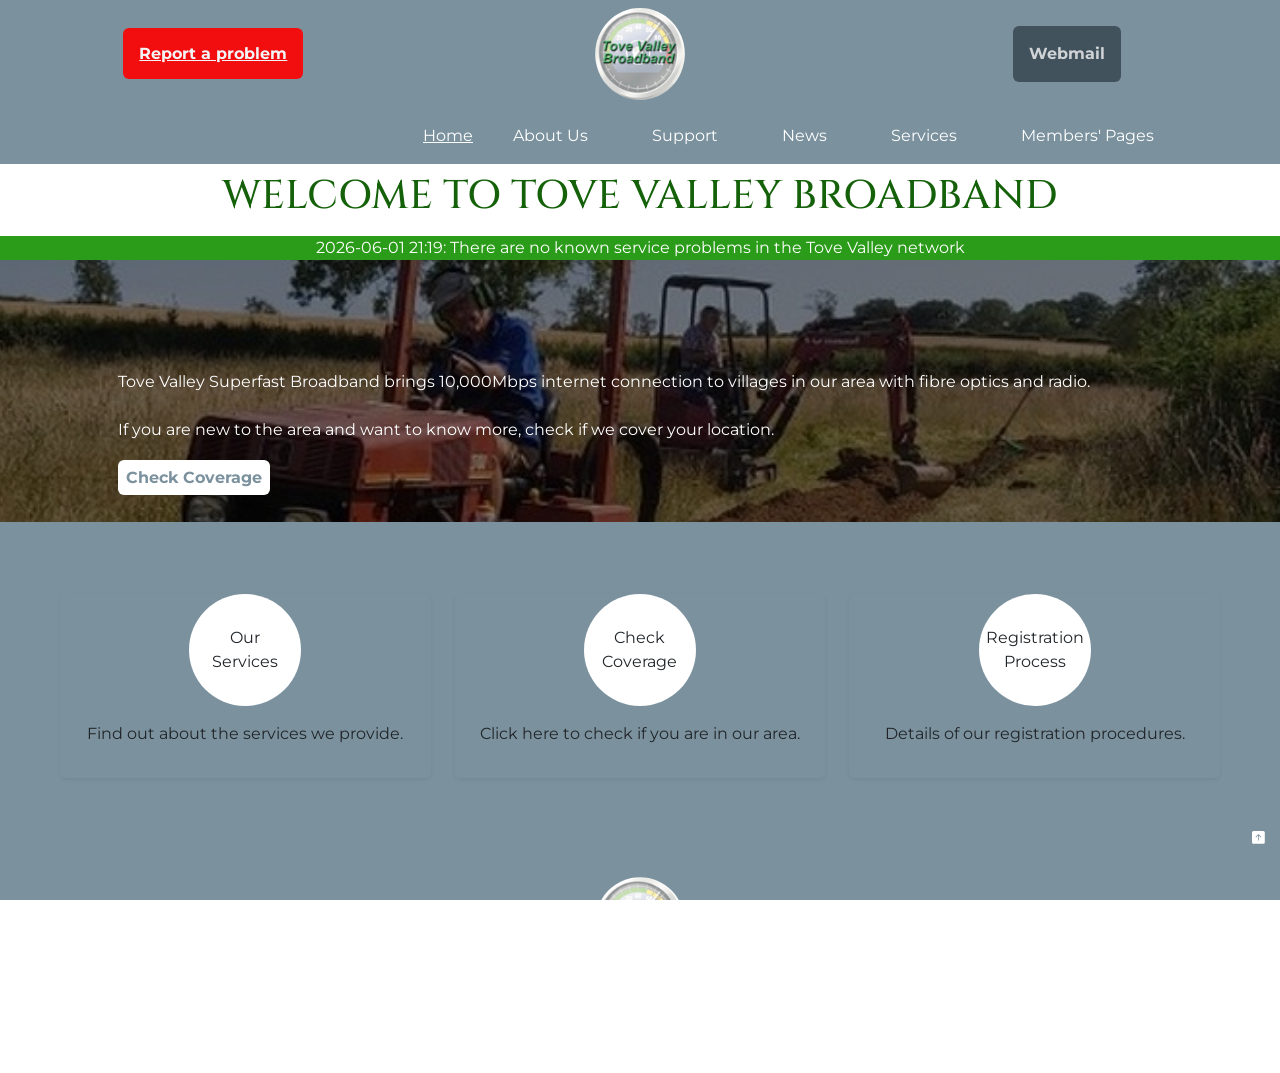
==== index.html @ d672ddf1 "Add files via upload" ====
<!doctype html>
<!-- TOVE VALLEY WEBSITE - index.html -->

<html lang="en">
	<head>
		<meta charset="utf-8" />
		<meta
			name="viewport"
			content="width=device-width, initial-scale=1.0, shrink-to-fit=no"
		/>
		<title>Tove Valley prototype</title>
		<meta name="description" content="" />
		<meta name="keywords" content="" />
		<meta name="author" content="" />
		<!-- SYTLE SHEETS -->
		<!-- Bootstrap 5.3.8 CSS -->
		<link
			href="https://cdn.jsdelivr.net/npm/bootstrap@5.3.8/dist/css/bootstrap.min.css"
			rel="stylesheet"
			integrity="sha384-sRIl4kxILFvY47J16cr9ZwB07vP4J8+LH7qKQnuqkuIAvNWLzeN8tE5YBujZqJLB"
			crossorigin="anonymous"
		/>
		<!-- Tetbury Wines stylesheet link -->
		<link rel="preload" href="style.css" as="style" />
		<link rel="stylesheet" href="style.css" type="text/css" />
		<!-- FONTS - Downloaded Google Fonts -->
		<!-- CINZEL and MONTSERRAT -->
		<link rel="preconnect" href="https://fonts.googleapis.com" />
		<link rel="preconnect" href="https://fonts.gstatic.com" crossorigin />
		<link
			href="https://fonts.googleapis.com/css2?family=Cinzel:wght@500&family=Montserrat:ital,wght@0,400;0,600;1,600&display=swap"
			rel="stylesheet"
		/>
		<!-- FAVICONS -->
		<!-- Favicon for Google Search -->
		<link rel="shortcut icon" href="logo-tove-valley.ico" />
		<!-- ATHENA INFORMATION-->
	</head>
	<body>
		<!-- Start of the page's main content (line below ensures that the footer behaves correctly)-->
		<div class="contents">
			<div id="top">
				<header class="sticky-top">
					<section class="container-fluid text-center bg-tw-logo-green">
						<div class="row text-center align-items-center bg-tw-logo-green">
							<div
								class="d-flex justify-content-center align-items-center col-4 text-center py-2"
							>
								<div class="">
									<a
										class="bg-tw-red text-white p-3 rounded fw-bold text-center"
										href="#"
									>
										Report a problem
									</a>
								</div>
							</div>
							<div class="col-4">
								<img
									class="d-inline-block align-top smalllogo rounded-circle py-2"
									src="logo-tove-valley.jpg"
									alt="Logo"
								/>
							</div>
							<div
								class="d-flex justify-content-center align-items-center col-4 text-center py-2"
							>
								<a class="btn-white p-3 rounded fw-bold text-center" href="#">
									Webmail
								</a>
							</div>
						</div>
					</section>
					<!-- Navigation Bar -->
					<nav
						class="navbar navbar-expand-md bg-tw-logo-green text-white text-center pe-4 justify-content-center"
					>
						<div class="container-lg justify-content-end">
							<button
								class="navbar-toggler navbar-dark"
								type="button"
								data-bs-toggle="collapse"
								data-bs-target="#navbarSupportedContent"
								aria-controls="navbarSupportedContent"
								aria-expanded="false"
								aria-label="Toggle navigation"
							>
								<span class="navbar-toggler-icon"></span>
							</button>
							<div
								class="collapse navbar-collapse flex-grow-0"
								id="navbarSupportedContent"
							>
								<ul class="navbar-nav me-auto mb-2 mb-lg-0 text-center">
									<li class="nav-item">
										<a
											class="nav-link active"
											aria-current="page"
											href="index.html"
											>Home</a
										>
									</li>
									<li class="nav-item px-4">
										<a class="nav-link" href="aboutus.html">About Us</a>
									</li>
									<li class="nav-item px-4">
										<a class="nav-link" href="#">Support</a>
									</li>
									<li class="nav-item px-4">
										<a class="nav-link" href="#">News</a>
									</li>
									<li class="nav-item px-4">
										<a class="nav-link" href="#">Services</a>
									</li>
									<li class="nav-item px-4">
										<a class="nav-link" href="#">Members' Pages</a>
									</li>
								</ul>
							</div>
						</div>
					</nav>
				</header>
				<!-- FRONT PAGE, MAIN CONTENT -->
				<main>
					<!-- PAGE TITLE -->
					<section>
						<h1 class="text-center p-2 text-green">
							WELCOME TO TOVE VALLEY BROADBAND
						</h1>
					</section>
					<!-- END PAGE TITLE -->
					<section class="bg-highlight-green text-center text-white">
						2026-06-01 21:19: There are no known service problems in the Tove
						Valley network
					</section>
					<!-- HERO SECTION -->
					<section>
						<div class="hero-index">
							<div
								class="mask hero-index-content center"
								style="background-color: rgba(0, 0, 0, 0.5)"
							>
								<p class="px-5 text-white container-sm">
									Tove Valley Superfast Broadband brings 10,000Mbps internet
									connection to villages in our area with fibre optics and
									radio.
									<br />
									<br />
									If you are new to the area and want to know more, check if we
									cover your location.
									<br />
									<br />
									<a
										class="tetbury-greentextonwhite p-2 rounded fw-bold text-center align-items-end"
										href="#"
									>
										Check Coverage
									</a>
									<br />
									<br />
								</p>
							</div>
						</div>
					</section>
					<!-- END OF HERO SECTION -->
					<!-- OPTIONS -->
					<section class="container-fluid py-3 bg-tw-logo-green">
						<div class="row row-cols-1 row-cols-md-3 g-4 p-5 bg-tw-logo-green">
							<div class="col">
								<div class="card h-100 bg-tw-logo-green border-0 shadow-sm">
									<a
										href="#"
										class="btn button-round bg-white rounded-circle d-flex align-items-center justify-content-center mx-auto"
									>
										Our Services
									</a>
									<div class="card-body">
										<p class="card-text text-justify text-center p-3">
											Find out about the services we provide.
										</p>
									</div>
									<div class="card-footer border-0 bg-tw-logo-green"></div>
								</div>
							</div>
							<div class="col">
								<div class="card h-100 bg-tw-logo-green border-0 shadow-sm">
									<a
										href="#"
										class="btn button-round bg-white rounded-circle d-flex align-items-center justify-content-center mx-auto"
									>
										Check Coverage
									</a>
									<div class="card-body">
										<p class="card-text text-justify text-center p-3">
											Click here to check if you are in our area.
										</p>
									</div>
									<div class="card-footer border-0 bg-tw-logo-green"></div>
								</div>
							</div>
							<div class="col">
								<div class="card h-100 bg-tw-logo-green border-0 shadow-sm">
									<a
										href="#"
										class="btn button-round bg-white rounded-circle d-flex align-items-center justify-content-center mx-auto"
									>
										Registration Process
									</a>
									<div class="card-body">
										<p class="card-text text-justify text-center p-3">
											Details of our registration procedures.
										</p>
									</div>
									<div class="card-footer border-0 bg-tw-logo-green"></div>
								</div>
							</div>
						</div>
						<!-- Top of page -->
						<section class="text-end text-white pb-1 sticky-bottom">
							<a href="#top" class="nav-link">
								<svg
									xmlns="http://www.w3.org/2000/svg "
									width="1.0em"
									height="1.0em"
									fill="currentColor"
									class="bi bi-arrow-up-square-fill tetbury-whitetextongreen"
									viewBox="0 0 20 20 "
								>
									<path
										d="M2 16a2 2 0 0 1-2-2V2a2 2 0 0 1 2-2h12a2 2 0 0 1 2 2v12a2 2 0 0 1-2 2zm6.5-4.5V5.707l2.146 2.147a.5.5 0 0 0 .708-.708l-3-3a.5.5 0 0 0-.708 0l-3 3a.5.5 0 1 0 .708.708L7.5 5.707V11.5a.5.5 0 0 0 1 0"
									/>
								</svg>
							</a>
						</section>
					</section>
					<!-- END OF OPTIONS -->
				</main>
				<!-- End of Main Content -->
			</div>
		</div>
		<footer id="sticky-footer" class="navbar-dark text-white pt-0 pb-0">
			<!-- Footer hours -->
			<section
				class="container-fluid py-1 text-center bg-tw-logo-green bg-social"
			>
				<div class="row text-center align-items-center">
					<a href="#">
						<img
							class="d-inline-block align-top smalllogo rounded-circle"
							src="logo-tove-valley.jpg"
							alt="Tetbury Wines Logo"
						/>
					</a>
				</div>
			</section>
			<hr class="d-none d-md-block" />
			<section
				class="container-fluid py-3 text-center bg-tw-logo-green bg-social"
			>
				<div class="row text-center">
					<div class="col-xs-12 col-sm-3">
						<p
							class="fw-bold row-footer-height d-flex justify-content-center align-items-center"
						>
							<a href="#" class="nav-link">Company Info</a>
						</p>
					</div>
					<div class="col-xs-12 col-sm-3">
						<p
							class="fw-bold row-footer-height d-flex justify-content-center align-items-center"
						>
							<a href="#" class="nav-link">Ombudsman</a>
						</p>
					</div>
					<div class="col-xs-12 col-sm-3">
						<p
							class="fw-bold row-footer-height d-flex justify-content-center align-items-center"
						>
							<a href="#" class="nav-link">Small Print</a>
						</p>
					</div>
					<div class="col-xs-12 col-sm-3">
						<p
							class="fw-bold row-footer-height d-flex justify-content-center align-items-center"
						>
							<a href="#" class="nav-link">Website Info</a>
						</p>
					</div>
				</div>
			</section>
		</footer>
		<!-- JAVASCRIPT ITEMS -->
		<!-- Bootstrap 5.3.8 Bundle of Popper and JS -->
		<script
			src="https://cdn.jsdelivr.net/npm/bootstrap@5.3.8/dist/js/bootstrap.bundle.min.js"
			integrity="sha384-FKyoEForCGlyvwx9Hj09JcYn3nv7wiPVlz7YYwJrWVcXK/BmnVDxM+D2scQbITxI"
			crossorigin="anonymous"
		></script>
	</body>
</html>
---- style.css ----
/* TOVE VALLEY WEBSITE  - style.css */

/*Basic page setup */
html,
body {
	height: 100%;
	width: 100%;
	overflow: auto;
	scroll-behavior: smooth;
}

body {
	min-height: 100%;
	display: grid;
	grid-template-rows: 1fr auto;
	font-family: Montserrat, Helvetica, sans-serif;
	overflow-x: hidden;
}

body > .contents:first-child {
	width: 100%;
	max-width: 100%;
}

#main {
	min-height: 100vh;
}

.footer {
	grid-row-start: 2;
	grid-row-end: 3;
}

#page-content {
	flex: 1 0 auto;
}

#sticky-footer {
	flex-shrink: none;
}

/* Colours */
.text-tw-logo-green {
	color: rgb(123, 146, 158);
}

.bg-tw-logo-green {
	background-color: rgb(123, 146, 158);
}

.bg-tw-logo-green-pale {
	background-color: rgba(123, 146, 158, 0.1);
	opacity: 0.33;
}

.text-tw-logo-red {
	color: rgb(116, 41, 39);
}

.tetbury-redtextonwhite {
	color: rgb(116, 41, 39);
	border-color: white;
	background-color: white;
	text-decoration: none;
}

.tetbury-redtextonwhite:hover {
	color: rgb(116, 41, 39);
	border-color: white;
	background-color: white;
	text-decoration: underline;
}

.text-tw-red {
	color: red;
}

.text-tw-light-green {
	color: rgb(61, 207, 145);
}

.bg-tw-red {
	background-color: red;
	opacity: 90%;
}

.tetbury-greentextonwhite {
	color: rgb(123, 146, 158);
	border-color: white;
	background-color: white;
	text-decoration: none;
}

.tetbury-greentextonwhite:hover {
	color: rgb(123, 146, 158);
	border-color: rgb(123, 146, 158);
	background-color: white;
	text-decoration: underline;
}

.tetbury-whitetextongreen {
	color: white;
	border-color: white;
	background-color: rgb(123, 146, 158);
	text-decoration: none;
}

.tetbury-whitetextongreen:hover {
	color: white;
	border-color: white;
	background-color: rgb(123, 146, 158);
	text-decoration: underline;
}

.tetbury-whitetextonred {
	color: white;
	border-color: rgb(116, 41, 39);
	background-color: rgb(116, 41, 39);
	text-decoration: none;
}

.tetbury-whitetextonred:hover {
	color: white;
	border-color: rgb(116, 41, 39);
	background-color: rgb(116, 41, 39);
	text-decoration: underline;
}

.tetbury-whitetextonscarlet {
	color: white;
	border-color: rgb(255, 9, 15);
	background-color: rgb(255, 9, 15);
	text-decoration: none;
}

.tetbury-whitetextonscarlet:hover {
	color: white;
	border-color: rgb(255, 9, 15);
	background-color: rgb(255, 9, 15);
	text-decoration: underline;
}

.text-scarlet {
	color: rgb(255, 9, 15);
}

.tetbury-scarlettextonwhite {
	color: rgb(255, 9, 15);
	border-color: white;
	background-color: white;
	text-decoration: none;
}

.tetbury-scarlettextonwhite:hover {
	color: rgb(255, 9, 15);
	border-color: white;
	background-color: white;
	text-decoration: underline;
}

.bg-highlight-yellow {
	background-color: yellow;
}
.bg-highlight-green {
	background-color: rgb(43, 156, 25);
}
.text-highlight-green {
	color: rgb(43, 156, 25);
}
.bg-green {
	background-color: rgb(20, 97, 9);
}
.text-green {
	color: rgb(20, 97, 9);
}
.image-medium {
	width: 200px;
	height: auto;
	border: 1px solid black;
	margin-bottom: 25px;
}
.image-medium img {
	width: 100%;
	height: 100%;
	object-fit: cover;
}
.news-image {
	height: 30px;
	width: auto;
	vertical-align: middle;
}

.carousel-control-prev-green {
	color: rgb(123, 146, 158);
}

/* Read More */
.modal-staff {
	width: 50vw;
}

*/

/* Navigation Bar styles*/
nav {
	padding: 0;
	display: inline-flex;
}

.navbar-dark {
	background-color: rgb(123, 146, 158);
	border-color: rgb(123, 146, 158);
	color: white;
}

.nav-link {
	color: white !important;
}

.nav-link:hover {
	color: white !important;
	text-decoration: underline;
}

.nav-item {
	color: white !important;
}

.nav-item:hover {
	color: white !important;
	text-decoration: underline;
}

a.active {
	text-decoration: underline;
}

/* Footer */
footer {
	right: 0;
	bottom: 0;
	left: 0;
	padding: 0.5rem;
	background-color: rgb(123, 146, 158);
	text-align: left;
	color: #fff;
}

.border-tw-logo-green {
	border-bottom: 2px solid rgb(123, 146, 158);
}
.border-grey {
	border: 10px rgb(46, 60, 71, 0.75);
	border-radius: 0;
}
.border-red {
	border: 10px ridge rgb(116, 41, 39);
	border-radius: 0;
}

.border-double-red {
	border: 10px double rgb(116, 41, 39);
	border-radius: 0;
}
.box-shadow-light {
	box-shadow: 0px 2px rgba(255, 255, 255, 0.2);
}
.box-shadow-dark {
	box-shadow: 0px 2px rgba(123, 146, 158, 0.2);
}

.circle-border-tw-logo-green {
	border: 2px solid rgb(123, 146, 158, 0.5);
}

.circle-border-tw-logo-red {
	border: 2px rgba(116, 41, 39, 0.1);
}

.bg-social {
	background-color: rgba(123, 146, 158, 0.7);
}

.style-instagram {
	background: linear-gradient(-45deg, #ed1c94, #ffec17);
	color: white;
	border: none;
	border-radius: 30%;
}

.tetbury-whitetextongreen-social {
	color: white;
	border-color: white;
	background-color: rgba(123, 146, 158 0.7);
	text-decoration: none;
}

.tetbury-whitetextongreen-social:hover {
	color: white;
	border-color: white;
	background-color: rgba(123, 146, 158 0.7);
	text-decoration: underline;
}

/*................Images ..............*/
img {
	aspect-ratio: attr(width) / attr(height);
}

.img-border {
	border: 10px solid;
	border-image-source: url(images/logos-icons/border-frame.jpg);
	border-image-slice: 48;
}

.img-border-thin {
	border: 5px solid;
	border-image-source: url(images/cards/border-frame.jpg);
	border-image-slice: 48;
}

.img-blog {
	float: left;
	height: 10em;
	width: auto;
	padding: 0.5em;
}

.smalllogo {
	width: 6rem;
	height: auto;
	/*   width: 200;
  height: 138; */
	padding: 0.2em;
}

.footerlogo {
	width: 50%;
	height: auto;
	padding: 0.2em;
}

.container {
	position: relative;
	width: 100%;
}

.img-bottle {
	width: 108;
	height: 368;
}

.img-bottle-small {
	width: 94;
	height: 184;
}

.square img {
	aspect-ratio: 1 / 1;
	width: 100%;
	object-fit: contain;
	border-radius: 50%;
}

/* Animations */
@keyframes rotate {
	from {
		transform: rotate(0);
	}

	to {
		transform: rotate(360deg);
	}
}

.rotate {
	animation-name: rotate;
	animation-duration: 2000ms;
	animation-timing-function: linear;
	animation-delay: 300ms;
}

@keyframes slideInRight {
	from {
		transform: translateX(300px);
	}

	to {
		transform: translateX(0);
	}
}

.slideInRight {
	animation-name: slideInRight;
	animation-timing-function: ease-in;
	animation-duration: 2000ms;
	animation-delay: 500ms;
}

.smooth-jump {
	transition-duration: 2s;
	transition-timing-function: linear;
	transition-delay: 1s;
}

/* Carousel of images */
.carousel-fade {
	-webkit-transition-duration: 10s;
	/* Safari */
	transition-duration: 10s;
}

/*  */
.carousel-inner {
	display: block;
	width: 100%;
	height: auto;
	margin: 0 auto;
	padding: 0;
	background-size: cover;
	background-position: center;
	min-height: 100%;
	padding: 0rem;
	border-radius: 0;
}

.carousel-indicators img {
	width: 250px;
	display: block;
}

.carousel-indicators button {
	width: max-content !important;
}

.carousel-indicators button.active img {
	border: 4px solid rgb(116, 41, 39);
}

/* Maps */

.iframe-map {
	width: 80%;
	height: 250px;
}

.iframe-map-small {
	width: 50%;
	height: 100px;
}

/*................Text ..............*/
h1 {
	font-family: "Cinzel", Georgia, serif;
}

h2 {
	font-family: "Cinzel", Georgia, serif;
}

.serif {
	font-family: "Cinzel", Georgia, serif;
}

.pagetitle {
	color: rgb(123, 146, 158);
	padding-top: 1rem;
}

.pagetitle-xmas {
	color: #3dcf91;
	padding-top: 1rem;
}

.text-tiny {
	padding-top: 0;
	font-size: 0.9rem;
}

.text-xs {
	padding-top: 0;
	font-size: 0.8rem;
}

.text-prices {
	padding-top: 0;
	font-size: 0.7rem;
}

.text-xxs {
	padding-top: 0;
	font-size: 0.6rem;
}

.blockquote {
	font-style: italic;
}

hr.tw-hr {
	height: 3px;
	border: 1px solid rgb(116, 41, 39);
	background-color: white;
	opacity: 1;
	border-left: none;
	border-right: none;
}

.logo-border {
	border: 1px double rgb(116, 41, 39);
	background-color: white;
	opacity: 1;
	border-left: none;
	border-right: none;
}

.ul-tw {
	font-size: 0.8rem;
	text-align: left;
	margin-left: 0.5rem;
	padding: 0.2em;
}

.choices {
	height: 4rem;
}

.li-nobullets {
	list-style-type: none;
	padding-top: 0.5rem;
	padding-left: 0.2rem;
}

/*................Buttons ..............*/
.btn-white {
	color: rgb(255, 255, 255, 0.75);
	background-color: rgb(46, 60, 71, 0.75);
	text-decoration: none;
}

.btn-white:hover {
	color: rgb(255, 255, 255, 0.75);
	background-color: rgb(46, 60, 71);
	text-decoration: underline;
}

.btn-tetburyred {
	color: white;
	border-color: rgb(116, 41, 39);
	background-color: rgb(116, 41, 39);
}

.btn-tetburyred:hover {
	color: rgb(116, 41, 39) !important;
	border-color: rgb(116, 41, 39, 0.75);
	background-color: white !important;
}

.btn-tetburygreen {
	color: white;
	border-color: rgb(123, 146, 158);
	background-color: rgb(123, 146, 158);
}

.btn-tetburygreen:hover {
	color: rgb(123, 146, 158) !important;
	border-color: rgb(123, 146, 158, 0.75);
	background-color: white !important;
}

.link-black {
	color: black !important;
	text-decoration: none;
}

.link-black:hover {
	color: black !important;
	text-decoration: underline;
}

.no-underline {
	text-decoration: none;
}

.outline {
	outline: rgb(123, 146, 158) solid 1px;
}

.carousel-item .active {
	text-decoration: none;
}

.no-border {
	border: none;
}

/* Make the image responsive */
.dropdown-toggle {
	border: none;
}

.dropdown-toggle:hover {
	border: none;
}

/*................Cards ..............*/
/* Flexbox cards */
img {
	height: auto;
	max-width: 100%;
	vertical-align: middle;
}

.card-index {
	height: 3.5em;
}

.card-title-staff {
	color: white;
	background-color: rgb(123, 146, 158);
	text-align: center;
	padding: 0.5rem;
	margin-bottom: 0;
	font-size: 100%;
	height: 6.5em;
}

.card-contact-height {
	height: 5em;
}

.card-title {
	color: white;
	text-align: center;
	padding: 0.5rem;
	margin-bottom: 0;
	font-size: 100%;
}

.card-title-banner {
	text-align: center;
	padding: 0.5rem;
	margin-bottom: 0;
	font-size: 100%;
}

.card-img-top {
	width: 100%;
	height: auto;
}

.card-img-banner {
	width: 100%;
	height: 100%;
	object-fit: cover;
	border: px solid red;
}

.img-fit {
	aspect-ratio: 16/16;
	object-fit: cover;
}

.card-body {
	padding: 0rem;
	margin: none;
}

/* Jumping to anchor tags */
span.anchor {
	display: block;
	position: relative;
	top: -100px;
	visibility: hidden;
}

.jump {
	margin-top: 0px;
	padding-top: 200px;
}

.jump-blog {
	margin-top: 0px;
	padding-top: 600px;
}

.hero-index {
	background-color: rgba(123, 146, 158, 0.2);
	background-image: url("trenching-2025-07-15-2.jpg");
	background-attachment: fixed;
	background-position: center;
	background-repeat: no-repeat;
	background-size: cover;
}
.hero-aboutus {
	background-color: rgba(123, 146, 158, 0);
	background-image: url("TVB-fibre-laying-field.jpg");
	background-attachment: fixed;
	background-position: center;
	background-repeat: no-repeat;
	background-size: cover;
}
.button-story {
	background-color: rgba(123, 146, 158, 0.2);
	background-image: url("TVB-celebration.jpg");
	/* background-attachment: fixed; */
	background-position: top;
	background-repeat: no-repeat;
	background-size: cover;
}
.button-team {
	background-color: rgba(123, 146, 158, 0.2);
	background-image: url("TVB-staff.jpg");
	/* background-attachment: fixed; */
	background-position: center;
	background-repeat: no-repeat;
	background-size: cover;
}
.button-gallery {
	background-color: rgba(123, 146, 158, 0.2);
	background-image: url("TVB-fibre-laying-reel-tractor.jpg");
	/* background-attachment: fixed; */
	background-position: center;
	background-repeat: no-repeat;
	background-size: cover;
}
.button-content {
	min-height: 10em;
	align-items: center;
	justify-content: center;
}
.banner-contact {
	background-color: rgba(123, 146, 158, 0.2);
	background-image: url("images/page-banner/contact-banner.jpg");
	background-repeat: no-repeat;
	background-size: cover;
	background-position: top center;
}
.winelists-banner {
	background-color: rgba(123, 146, 158, 0.2);
	background-image: url("images/page-banner/wines-display.jpg");
	background-position: bottom center;
	background-repeat: no-repeat;
	background-size: cover;
}
.club-banner {
	background-color: rgba(123, 146, 158, 0.2);
	background-image: url("images/page-banner/event-tasting.jpg");
	background-position: top center;
	background-repeat: no-repeat;
	background-size: cover;
}

.header-content {
	/* padding: 20px 0 20px 0; */
	min-height: 30vh;
}
.hero-index-content {
	min-height: 30vh;
	align-items: center;
	justify-content: center;
}
.hero-aboutus-content {
	min-height: 30vh;
	align-items: center;
	justify-content: center;
}
.hero-text {
	text-shadow: 2px 2px 5px rgb(123, 146, 158);
	font-weight: bolder;
}
.button-round {
	width: 7rem;
	height: 7rem;
}
.more-transparent {
	background-color: rgb(123, 146, 158, 0.7);
	padding: 6px;
}

.hero-box {
	background-color: white;
	font-size: small;
	font-weight: bold;
	padding-top: 2px;
	padding-bottom: 2px;
}

.center {
	display: flex;
	justify-content: center;
	align-items: end;
}

.masked-image {
	background: linear-gradient(
		45deg,
		rgba(29, 236, 197, 0.7),
		rgba(91, 14, 214, 0.7) 100%
	);
}

.page-divider {
	display: block;
	width: 100%;
	margin: 0 auto;
	background-image: url("images/background-vineyard.jpg");
	background-size: cover;
	background-repeat: no-repeat;
	background-position: center;
	padding: 2rem;
	padding-right: 5rem;
	border-radius: 0;
}

@media only screen and (min-width: 1024px) {
	.parallax {
		background-attachment: scroll;
	}
}

.welcome {
	color: black;
	padding: 1.2rem;
	margin: 0 auto;
	padding-top: 0.2rem;
	padding-bottom: 0.2rem;
}

.desktopcontentonly {
	display: none;
}

/* Contact Page */
/* Contact Page Banner Image */
.banner-contact {
	/* background-color: rgba(123, 146, 158, 0.2); */
	background-image: url("images/page-banner/contact-banner.jpg");
	background-repeat: no-repeat;
	background-size: cover;
	background-position: center center;
}

.banner-contact-content {
	padding: 1em;
	margin-top: 1em;
	max-width: 50%;
	color: white;
	background-color: rgba(123, 146, 158, 0.2);
	/*   font-weight: bold; */
}

.gradient-custom {
	/* fallback for old browsers */
	background: rgba(123, 146, 158, 0.1);

	/* Chrome 10-25, Safari 5.1-6 */
	background: -webkit-linear-gradient(
		45deg,
		rgba(123, 146, 158, 0.6),
		rgba(123, 146, 158, 0) 70%
	);

	/* W3C, IE 10+/ Edge, Firefox 16+, Chrome 26+, Opera 12+, Safari 7+ */
	background: linear-gradient(
		45deg,
		rgba(123, 146, 158, 0.6),
		rgba(123, 146, 158, 0) 70%
	);
}

.banner-contact a {
	border: 2px solid white;
	padding: 0.5em;
	text-decoration: none;
	margin-left: 1em;
	margin-right: 1rem;
	display: inline-block;
	color: white;
	background-color: rgba(116, 41, 39);
	border-radius: 0.4em;
}

.banner-contact a:hover {
	background: rgba(123, 146, 158);
	text-decoration: underline;
	color: white;
}

@media only screen and (max-width: 767px) {
	.banner-contact {
		background-image: url(images/page-banner/contact-banner.jpg);
	}

	.banner-contact-content {
		max-width: 100%;
	}
}

@media only screen and (min-width: 768px) and (max-width: 812px) {
	.banner-contact {
		padding-top: 0.2rem;
		padding-bottom: 0.2rem;
		margin-top: 0.5rem;
		background-image: url(images/page-banner/contact-banner.jpg);
		font-size: smaller;
	}

	.banner-contact-content {
		max-width: 80%;
	}
}

@media only screen and (min-width: 813px) and (max-width: 1024px) {
	.banner-contact {
		padding-top: 0.2rem;
		padding-bottom: 0.2rem;
		margin-top: 0.5rem;
		background-image: url(images/page-banner/contact-banner.jpg);
	}

	.banner-contact-content {
		max-width: 65%;
	}
}

@media only screen and (min-width: 1025px) and (max-width: 1920px) {
	.banner-contact {
		background-image: url(images/page-banner/contact-banner.jpg);
	}

	.banner-contact-content {
		max-width: 75%;
	}
}

@media only screen and (min-width: 1921px) and (max-width: 5400px) {
	.banner-contact {
		background-image: url(images/page-banner/contact-banner.jpg);
	}
}

/* Contact Page Staff Images */
.img-advert {
	background: url(images/christmas/christmas-box.jpg);
	background-color: solid red;
	background-repeat: no-repeat;
	background-position: center;
	background-size: cover;
}

.img-circle {
	width: 100%;
	height: auto;
}

.img-full-width {
	width: 100vw;
	height: auto;
}

/* Contact Page Form */
.textarea {
	height: 100%;
}

.modal-content {
	border-radius: 0rem;
}

/* Showing documents on laptops/desktops, 1025px and up*/
@media only screen and (min-width: 1025px) {
	.desktopcontentonly {
		display: inline;
	}
}

/* Shows the PDF documents on large screens */
.embed-responsive-210by297 {
	padding-bottom: 141.42%;
	border-bottom: 1px solid black;
	width: 90%;
	height: 0;
	position: relative;
}

.embed-responsive-210by297 object {
	height: 100%;
	width: 100%;
	position: absolute;
	border-bottom: 1px solid black;
}

/* Firefox Bug Fix  */
.carousel-item {
	transition: -webkit-transform 0.5s ease;
	transition: transform 0.5s ease;
	transition:
		transform 0.5s ease,
		-webkit-transform 0.5s ease;
	-webkit-backface-visibility: visible;
	backface-visibility: visible;
}

/* Cookies, social icons and Marketing */
@media screen and (min-width: 768px) and (max-width: 900px) {
	.navbar-expand-md .navbar-collapse {
		font-size: 13px;
	}
}

@media screen and (max-width: 768px) {
	.navbar-dark .navbar-brand {
		width: 60px;
		margin-right: 0;
		-webkit-box-ordinal-group: 2;
		-ms-flex-order: 1;
		order: 1;
	}

	.header-social {
		-webkit-box-ordinal-group: 3;
		-ms-flex-order: 2;
		order: 2;
	}

	.header-social a:first-child {
		margin-left: 0;
	}

	.navbar-dark .navbar-toggler {
		width: 60px;
		-webkit-box-ordinal-group: 4;
		-ms-flex-order: 3;
		order: 3;
	}
}

.opaque-text {
	opacity: 100%;
}

.header-social {
	display: -webkit-inline-box;
	display: -ms-inline-flexbox;
	display: inline-flex;
	-webkit-box-align: center;
	-ms-flex-align: center;
	align-items: center;
	-webkit-box-pack: end;
	-ms-flex-pack: end;
	justify-content: flex-end;
	width: auto;
}

.header-social a {
	display: inline-block;
	margin-left: 0.5em;
	-moz-transition: all 0.35s ease;
	-webkit-transition: all 0.35s ease;
	-o-transition: all 0.35s ease;
	transition: all 0.35s ease;
}

.header-social a:hover {
	opacity: 0.75;
}

.header-social img {
	display: block;
	margin: 0;
	max-width: 24px;
}

.contactblock {
	padding: 0.5em;
}

.contact-msg {
	padding: 2em 1em;
	text-align: center;
}

#marketing-in,
#marketing-out {
	/*   display: inline-block;
  float: left; */
	/*   width: auto;
  height: auto; */
	margin-top: 4px;
	margin-right: 1em;
}

.row-footer-height {
	height: 1rem;
}

footer .social-links {
	display: -webkit-box;
	display: -webkit-flex;
	display: -moz-box;
	display: -ms-flexbox;
	display: flex;
	-webkit-box-align: center;
	-ms-flex-align: center;
	align-items: center;
	-webkit-box-pack: center;
	-ms-flex-pack: center;
	justify-content: center;
	margin: 0.75em auto 0.5em;
}

footer .social-links a {
	display: inline-block;
	margin: 0 0.75em;
}

footer .social-links a:hover {
	opacity: 0.75;
}

footer .social-links img {
	display: block;
	margin: 0;
	width: auto;
	max-width: 24px;
	height: auto;
	max-height: 24px;
}

#popup {
	position: fixed;
	left: 0;
	top: 0;
	width: 100%;
	height: 100%;
	z-index: 99999;
}

#popup .blocker {
	position: absolute;
	left: 0;
	top: 0;
	width: 100%;
	height: 100%;
	background-color: #222222;
	opacity: 0.8;
}

#popup .inner {
	position: absolute;
	left: 50%;
	top: 50%;
	-webkit-transform: translateX(-50%) translateY(-50%);
	-moz-transform: translateX(-50%) translateY(-50%);
	-ms-transform: translateX(-50%) translateY(-50%);
	-o-transform: translateX(-50%) translateY(-50%);
	transform: translateX(-50%) translateY(-50%);
	width: 90%;
	height: auto;
	max-width: 550px;
	padding: 2em;
	background-color: #ffffff;
	text-align: center;
}

#popup h2 {
	margin-bottom: 0.5em;
}

#popup .buttons {
	display: -webkit-box;
	display: -webkit-flex;
	display: -moz-box;
	display: -ms-flexbox;
	display: flex;
	-webkit-box-align: center;
	-ms-flex-align: center;
	align-items: center;
	-webkit-box-pack: center;
	-ms-flex-pack: center;
	justify-content: center;
	margin-top: 1.5em;
}

#popup button {
	margin: 0 1.25em 0;
	color: white;
	border-color: rgb(123, 146, 158);
	background-color: rgb(123, 146, 158);
}

#popup button:first-child {
	margin-left: 0;
}

#popup button:last-child {
	margin-right: 0;
}

#popup button:hover {
	background-color: #ffffff;
	color: rgb(123, 146, 158);
}

@media screen and (max-width: 400px) {
	#popup .inner {
		padding: 1.5em;
	}

	#popup .buttons {
		display: block;
	}

	#popup button {
		display: table;
		margin: 0 auto 1em !important;
	}

	#popup button:last-child {
		margin-bottom: 0 !important;
	}
}

/* Cookie Consent
----------------------------------------------- */

html.show--consent {
	margin-bottom: 14em;
}

body {
	--cc-bg: #fff;
	--cc-text: #222;
	--cc-btn-primary-bg: #234b2b;
	--cc-btn-primary-text: var(--cc-bg);
	--cc-btn-primary-hover-bg: #234b2b;
	--cc-btn-secondary-bg: #eceef5;
	--cc-btn-secondary-text: var(--cc-text);
	--cc-btn-secondary-hover-bg: #e1e3e7;
	--cc-toggle-bg-on: var(--cc-btn-primary-bg);
	--cc-block-text: var(--cc-text);
	--cc-overlay-bg: rgba(0, 0, 0, 0.82);
}

/* TEST */

.testmenu {
	/*    position: fixed; */
	/*     margin-top: 0px; */
	padding-top: 140px;
}

.blog-overlay {
	background-color: rgba(123, 146, 158, 0.6);
}

#chateaumusar {
	text-align: center;

	font-size: 30px;
	padding-top: 40px;
	height: 608px;

	padding-top: 300px;
}

#riesling {
	text-align: center;

	font-size: 30px;
	padding-top: 40px;
	height: 608px;

	padding-top: 300px;
}

#avondale {
	text-align: center;

	font-size: 30px;
	padding-top: 40px;
	height: 608px;

	padding-top: 300px;
}

#cycles {
	text-align: center;

	font-size: 30px;
	padding-top: 40px;
	height: 608px;

	padding-top: 300px;
}

/* #four {
    text-align: center;
    color: white;
    font-size: 30px;
    padding-top: 40px;
    height: 608px;
    background: orange;
    padding-top: 500px;
} */

#five {
	text-align: center;

	font-size: 30px;
	padding-top: 40px;
	height: 608px;

	padding-top: 500px;
}
---- style.css ----
/* TOVE VALLEY WEBSITE  - style.css */

/*Basic page setup */
html,
body {
	height: 100%;
	width: 100%;
	overflow: auto;
	scroll-behavior: smooth;
}

body {
	min-height: 100%;
	display: grid;
	grid-template-rows: 1fr auto;
	font-family: Montserrat, Helvetica, sans-serif;
	overflow-x: hidden;
}

body > .contents:first-child {
	width: 100%;
	max-width: 100%;
}

#main {
	min-height: 100vh;
}

.footer {
	grid-row-start: 2;
	grid-row-end: 3;
}

#page-content {
	flex: 1 0 auto;
}

#sticky-footer {
	flex-shrink: none;
}

/* Colours */
.text-tw-logo-green {
	color: rgb(123, 146, 158);
}

.bg-tw-logo-green {
	background-color: rgb(123, 146, 158);
}

.bg-tw-logo-green-pale {
	background-color: rgba(123, 146, 158, 0.1);
	opacity: 0.33;
}

.text-tw-logo-red {
	color: rgb(116, 41, 39);
}

.tetbury-redtextonwhite {
	color: rgb(116, 41, 39);
	border-color: white;
	background-color: white;
	text-decoration: none;
}

.tetbury-redtextonwhite:hover {
	color: rgb(116, 41, 39);
	border-color: white;
	background-color: white;
	text-decoration: underline;
}

.text-tw-red {
	color: red;
}

.text-tw-light-green {
	color: rgb(61, 207, 145);
}

.bg-tw-red {
	background-color: red;
	opacity: 90%;
}

.tetbury-greentextonwhite {
	color: rgb(123, 146, 158);
	border-color: white;
	background-color: white;
	text-decoration: none;
}

.tetbury-greentextonwhite:hover {
	color: rgb(123, 146, 158);
	border-color: rgb(123, 146, 158);
	background-color: white;
	text-decoration: underline;
}

.tetbury-whitetextongreen {
	color: white;
	border-color: white;
	background-color: rgb(123, 146, 158);
	text-decoration: none;
}

.tetbury-whitetextongreen:hover {
	color: white;
	border-color: white;
	background-color: rgb(123, 146, 158);
	text-decoration: underline;
}

.tetbury-whitetextonred {
	color: white;
	border-color: rgb(116, 41, 39);
	background-color: rgb(116, 41, 39);
	text-decoration: none;
}

.tetbury-whitetextonred:hover {
	color: white;
	border-color: rgb(116, 41, 39);
	background-color: rgb(116, 41, 39);
	text-decoration: underline;
}

.tetbury-whitetextonscarlet {
	color: white;
	border-color: rgb(255, 9, 15);
	background-color: rgb(255, 9, 15);
	text-decoration: none;
}

.tetbury-whitetextonscarlet:hover {
	color: white;
	border-color: rgb(255, 9, 15);
	background-color: rgb(255, 9, 15);
	text-decoration: underline;
}

.text-scarlet {
	color: rgb(255, 9, 15);
}

.tetbury-scarlettextonwhite {
	color: rgb(255, 9, 15);
	border-color: white;
	background-color: white;
	text-decoration: none;
}

.tetbury-scarlettextonwhite:hover {
	color: rgb(255, 9, 15);
	border-color: white;
	background-color: white;
	text-decoration: underline;
}

.bg-highlight-yellow {
	background-color: yellow;
}
.bg-highlight-green {
	background-color: rgb(43, 156, 25);
}
.text-highlight-green {
	color: rgb(43, 156, 25);
}
.bg-green {
	background-color: rgb(20, 97, 9);
}
.text-green {
	color: rgb(20, 97, 9);
}
.image-medium {
	width: 200px;
	height: auto;
	border: 1px solid black;
	margin-bottom: 25px;
}
.image-medium img {
	width: 100%;
	height: 100%;
	object-fit: cover;
}
.news-image {
	height: 30px;
	width: auto;
	vertical-align: middle;
}

.carousel-control-prev-green {
	color: rgb(123, 146, 158);
}

/* Read More */
.modal-staff {
	width: 50vw;
}

*/

/* Navigation Bar styles*/
nav {
	padding: 0;
	display: inline-flex;
}

.navbar-dark {
	background-color: rgb(123, 146, 158);
	border-color: rgb(123, 146, 158);
	color: white;
}

.nav-link {
	color: white !important;
}

.nav-link:hover {
	color: white !important;
	text-decoration: underline;
}

.nav-item {
	color: white !important;
}

.nav-item:hover {
	color: white !important;
	text-decoration: underline;
}

a.active {
	text-decoration: underline;
}

/* Footer */
footer {
	right: 0;
	bottom: 0;
	left: 0;
	padding: 0.5rem;
	background-color: rgb(123, 146, 158);
	text-align: left;
	color: #fff;
}

.border-tw-logo-green {
	border-bottom: 2px solid rgb(123, 146, 158);
}
.border-grey {
	border: 10px rgb(46, 60, 71, 0.75);
	border-radius: 0;
}
.border-red {
	border: 10px ridge rgb(116, 41, 39);
	border-radius: 0;
}

.border-double-red {
	border: 10px double rgb(116, 41, 39);
	border-radius: 0;
}
.box-shadow-light {
	box-shadow: 0px 2px rgba(255, 255, 255, 0.2);
}
.box-shadow-dark {
	box-shadow: 0px 2px rgba(123, 146, 158, 0.2);
}

.circle-border-tw-logo-green {
	border: 2px solid rgb(123, 146, 158, 0.5);
}

.circle-border-tw-logo-red {
	border: 2px rgba(116, 41, 39, 0.1);
}

.bg-social {
	background-color: rgba(123, 146, 158, 0.7);
}

.style-instagram {
	background: linear-gradient(-45deg, #ed1c94, #ffec17);
	color: white;
	border: none;
	border-radius: 30%;
}

.tetbury-whitetextongreen-social {
	color: white;
	border-color: white;
	background-color: rgba(123, 146, 158 0.7);
	text-decoration: none;
}

.tetbury-whitetextongreen-social:hover {
	color: white;
	border-color: white;
	background-color: rgba(123, 146, 158 0.7);
	text-decoration: underline;
}

/*................Images ..............*/
img {
	aspect-ratio: attr(width) / attr(height);
}

.img-border {
	border: 10px solid;
	border-image-source: url(images/logos-icons/border-frame.jpg);
	border-image-slice: 48;
}

.img-border-thin {
	border: 5px solid;
	border-image-source: url(images/cards/border-frame.jpg);
	border-image-slice: 48;
}

.img-blog {
	float: left;
	height: 10em;
	width: auto;
	padding: 0.5em;
}

.smalllogo {
	width: 6rem;
	height: auto;
	/*   width: 200;
  height: 138; */
	padding: 0.2em;
}

.footerlogo {
	width: 50%;
	height: auto;
	padding: 0.2em;
}

.container {
	position: relative;
	width: 100%;
}

.img-bottle {
	width: 108;
	height: 368;
}

.img-bottle-small {
	width: 94;
	height: 184;
}

.square img {
	aspect-ratio: 1 / 1;
	width: 100%;
	object-fit: contain;
	border-radius: 50%;
}

/* Animations */
@keyframes rotate {
	from {
		transform: rotate(0);
	}

	to {
		transform: rotate(360deg);
	}
}

.rotate {
	animation-name: rotate;
	animation-duration: 2000ms;
	animation-timing-function: linear;
	animation-delay: 300ms;
}

@keyframes slideInRight {
	from {
		transform: translateX(300px);
	}

	to {
		transform: translateX(0);
	}
}

.slideInRight {
	animation-name: slideInRight;
	animation-timing-function: ease-in;
	animation-duration: 2000ms;
	animation-delay: 500ms;
}

.smooth-jump {
	transition-duration: 2s;
	transition-timing-function: linear;
	transition-delay: 1s;
}

/* Carousel of images */
.carousel-fade {
	-webkit-transition-duration: 10s;
	/* Safari */
	transition-duration: 10s;
}

/*  */
.carousel-inner {
	display: block;
	width: 100%;
	height: auto;
	margin: 0 auto;
	padding: 0;
	background-size: cover;
	background-position: center;
	min-height: 100%;
	padding: 0rem;
	border-radius: 0;
}

.carousel-indicators img {
	width: 250px;
	display: block;
}

.carousel-indicators button {
	width: max-content !important;
}

.carousel-indicators button.active img {
	border: 4px solid rgb(116, 41, 39);
}

/* Maps */

.iframe-map {
	width: 80%;
	height: 250px;
}

.iframe-map-small {
	width: 50%;
	height: 100px;
}

/*................Text ..............*/
h1 {
	font-family: "Cinzel", Georgia, serif;
}

h2 {
	font-family: "Cinzel", Georgia, serif;
}

.serif {
	font-family: "Cinzel", Georgia, serif;
}

.pagetitle {
	color: rgb(123, 146, 158);
	padding-top: 1rem;
}

.pagetitle-xmas {
	color: #3dcf91;
	padding-top: 1rem;
}

.text-tiny {
	padding-top: 0;
	font-size: 0.9rem;
}

.text-xs {
	padding-top: 0;
	font-size: 0.8rem;
}

.text-prices {
	padding-top: 0;
	font-size: 0.7rem;
}

.text-xxs {
	padding-top: 0;
	font-size: 0.6rem;
}

.blockquote {
	font-style: italic;
}

hr.tw-hr {
	height: 3px;
	border: 1px solid rgb(116, 41, 39);
	background-color: white;
	opacity: 1;
	border-left: none;
	border-right: none;
}

.logo-border {
	border: 1px double rgb(116, 41, 39);
	background-color: white;
	opacity: 1;
	border-left: none;
	border-right: none;
}

.ul-tw {
	font-size: 0.8rem;
	text-align: left;
	margin-left: 0.5rem;
	padding: 0.2em;
}

.choices {
	height: 4rem;
}

.li-nobullets {
	list-style-type: none;
	padding-top: 0.5rem;
	padding-left: 0.2rem;
}

/*................Buttons ..............*/
.btn-white {
	color: rgb(255, 255, 255, 0.75);
	background-color: rgb(46, 60, 71, 0.75);
	text-decoration: none;
}

.btn-white:hover {
	color: rgb(255, 255, 255, 0.75);
	background-color: rgb(46, 60, 71);
	text-decoration: underline;
}

.btn-tetburyred {
	color: white;
	border-color: rgb(116, 41, 39);
	background-color: rgb(116, 41, 39);
}

.btn-tetburyred:hover {
	color: rgb(116, 41, 39) !important;
	border-color: rgb(116, 41, 39, 0.75);
	background-color: white !important;
}

.btn-tetburygreen {
	color: white;
	border-color: rgb(123, 146, 158);
	background-color: rgb(123, 146, 158);
}

.btn-tetburygreen:hover {
	color: rgb(123, 146, 158) !important;
	border-color: rgb(123, 146, 158, 0.75);
	background-color: white !important;
}

.link-black {
	color: black !important;
	text-decoration: none;
}

.link-black:hover {
	color: black !important;
	text-decoration: underline;
}

.no-underline {
	text-decoration: none;
}

.outline {
	outline: rgb(123, 146, 158) solid 1px;
}

.carousel-item .active {
	text-decoration: none;
}

.no-border {
	border: none;
}

/* Make the image responsive */
.dropdown-toggle {
	border: none;
}

.dropdown-toggle:hover {
	border: none;
}

/*................Cards ..............*/
/* Flexbox cards */
img {
	height: auto;
	max-width: 100%;
	vertical-align: middle;
}

.card-index {
	height: 3.5em;
}

.card-title-staff {
	color: white;
	background-color: rgb(123, 146, 158);
	text-align: center;
	padding: 0.5rem;
	margin-bottom: 0;
	font-size: 100%;
	height: 6.5em;
}

.card-contact-height {
	height: 5em;
}

.card-title {
	color: white;
	text-align: center;
	padding: 0.5rem;
	margin-bottom: 0;
	font-size: 100%;
}

.card-title-banner {
	text-align: center;
	padding: 0.5rem;
	margin-bottom: 0;
	font-size: 100%;
}

.card-img-top {
	width: 100%;
	height: auto;
}

.card-img-banner {
	width: 100%;
	height: 100%;
	object-fit: cover;
	border: px solid red;
}

.img-fit {
	aspect-ratio: 16/16;
	object-fit: cover;
}

.card-body {
	padding: 0rem;
	margin: none;
}

/* Jumping to anchor tags */
span.anchor {
	display: block;
	position: relative;
	top: -100px;
	visibility: hidden;
}

.jump {
	margin-top: 0px;
	padding-top: 200px;
}

.jump-blog {
	margin-top: 0px;
	padding-top: 600px;
}

.hero-index {
	background-color: rgba(123, 146, 158, 0.2);
	background-image: url("trenching-2025-07-15-2.jpg");
	background-attachment: fixed;
	background-position: center;
	background-repeat: no-repeat;
	background-size: cover;
}
.hero-aboutus {
	background-color: rgba(123, 146, 158, 0);
	background-image: url("TVB-fibre-laying-field.jpg");
	background-attachment: fixed;
	background-position: center;
	background-repeat: no-repeat;
	background-size: cover;
}
.button-story {
	background-color: rgba(123, 146, 158, 0.2);
	background-image: url("TVB-celebration.jpg");
	/* background-attachment: fixed; */
	background-position: top;
	background-repeat: no-repeat;
	background-size: cover;
}
.button-team {
	background-color: rgba(123, 146, 158, 0.2);
	background-image: url("TVB-staff.jpg");
	/* background-attachment: fixed; */
	background-position: center;
	background-repeat: no-repeat;
	background-size: cover;
}
.button-gallery {
	background-color: rgba(123, 146, 158, 0.2);
	background-image: url("TVB-fibre-laying-reel-tractor.jpg");
	/* background-attachment: fixed; */
	background-position: center;
	background-repeat: no-repeat;
	background-size: cover;
}
.button-content {
	min-height: 10em;
	align-items: center;
	justify-content: center;
}
.banner-contact {
	background-color: rgba(123, 146, 158, 0.2);
	background-image: url("images/page-banner/contact-banner.jpg");
	background-repeat: no-repeat;
	background-size: cover;
	background-position: top center;
}
.winelists-banner {
	background-color: rgba(123, 146, 158, 0.2);
	background-image: url("images/page-banner/wines-display.jpg");
	background-position: bottom center;
	background-repeat: no-repeat;
	background-size: cover;
}
.club-banner {
	background-color: rgba(123, 146, 158, 0.2);
	background-image: url("images/page-banner/event-tasting.jpg");
	background-position: top center;
	background-repeat: no-repeat;
	background-size: cover;
}

.header-content {
	/* padding: 20px 0 20px 0; */
	min-height: 30vh;
}
.hero-index-content {
	min-height: 30vh;
	align-items: center;
	justify-content: center;
}
.hero-aboutus-content {
	min-height: 30vh;
	align-items: center;
	justify-content: center;
}
.hero-text {
	text-shadow: 2px 2px 5px rgb(123, 146, 158);
	font-weight: bolder;
}
.button-round {
	width: 7rem;
	height: 7rem;
}
.more-transparent {
	background-color: rgb(123, 146, 158, 0.7);
	padding: 6px;
}

.hero-box {
	background-color: white;
	font-size: small;
	font-weight: bold;
	padding-top: 2px;
	padding-bottom: 2px;
}

.center {
	display: flex;
	justify-content: center;
	align-items: end;
}

.masked-image {
	background: linear-gradient(
		45deg,
		rgba(29, 236, 197, 0.7),
		rgba(91, 14, 214, 0.7) 100%
	);
}

.page-divider {
	display: block;
	width: 100%;
	margin: 0 auto;
	background-image: url("images/background-vineyard.jpg");
	background-size: cover;
	background-repeat: no-repeat;
	background-position: center;
	padding: 2rem;
	padding-right: 5rem;
	border-radius: 0;
}

@media only screen and (min-width: 1024px) {
	.parallax {
		background-attachment: scroll;
	}
}

.welcome {
	color: black;
	padding: 1.2rem;
	margin: 0 auto;
	padding-top: 0.2rem;
	padding-bottom: 0.2rem;
}

.desktopcontentonly {
	display: none;
}

/* Contact Page */
/* Contact Page Banner Image */
.banner-contact {
	/* background-color: rgba(123, 146, 158, 0.2); */
	background-image: url("images/page-banner/contact-banner.jpg");
	background-repeat: no-repeat;
	background-size: cover;
	background-position: center center;
}

.banner-contact-content {
	padding: 1em;
	margin-top: 1em;
	max-width: 50%;
	color: white;
	background-color: rgba(123, 146, 158, 0.2);
	/*   font-weight: bold; */
}

.gradient-custom {
	/* fallback for old browsers */
	background: rgba(123, 146, 158, 0.1);

	/* Chrome 10-25, Safari 5.1-6 */
	background: -webkit-linear-gradient(
		45deg,
		rgba(123, 146, 158, 0.6),
		rgba(123, 146, 158, 0) 70%
	);

	/* W3C, IE 10+/ Edge, Firefox 16+, Chrome 26+, Opera 12+, Safari 7+ */
	background: linear-gradient(
		45deg,
		rgba(123, 146, 158, 0.6),
		rgba(123, 146, 158, 0) 70%
	);
}

.banner-contact a {
	border: 2px solid white;
	padding: 0.5em;
	text-decoration: none;
	margin-left: 1em;
	margin-right: 1rem;
	display: inline-block;
	color: white;
	background-color: rgba(116, 41, 39);
	border-radius: 0.4em;
}

.banner-contact a:hover {
	background: rgba(123, 146, 158);
	text-decoration: underline;
	color: white;
}

@media only screen and (max-width: 767px) {
	.banner-contact {
		background-image: url(images/page-banner/contact-banner.jpg);
	}

	.banner-contact-content {
		max-width: 100%;
	}
}

@media only screen and (min-width: 768px) and (max-width: 812px) {
	.banner-contact {
		padding-top: 0.2rem;
		padding-bottom: 0.2rem;
		margin-top: 0.5rem;
		background-image: url(images/page-banner/contact-banner.jpg);
		font-size: smaller;
	}

	.banner-contact-content {
		max-width: 80%;
	}
}

@media only screen and (min-width: 813px) and (max-width: 1024px) {
	.banner-contact {
		padding-top: 0.2rem;
		padding-bottom: 0.2rem;
		margin-top: 0.5rem;
		background-image: url(images/page-banner/contact-banner.jpg);
	}

	.banner-contact-content {
		max-width: 65%;
	}
}

@media only screen and (min-width: 1025px) and (max-width: 1920px) {
	.banner-contact {
		background-image: url(images/page-banner/contact-banner.jpg);
	}

	.banner-contact-content {
		max-width: 75%;
	}
}

@media only screen and (min-width: 1921px) and (max-width: 5400px) {
	.banner-contact {
		background-image: url(images/page-banner/contact-banner.jpg);
	}
}

/* Contact Page Staff Images */
.img-advert {
	background: url(images/christmas/christmas-box.jpg);
	background-color: solid red;
	background-repeat: no-repeat;
	background-position: center;
	background-size: cover;
}

.img-circle {
	width: 100%;
	height: auto;
}

.img-full-width {
	width: 100vw;
	height: auto;
}

/* Contact Page Form */
.textarea {
	height: 100%;
}

.modal-content {
	border-radius: 0rem;
}

/* Showing documents on laptops/desktops, 1025px and up*/
@media only screen and (min-width: 1025px) {
	.desktopcontentonly {
		display: inline;
	}
}

/* Shows the PDF documents on large screens */
.embed-responsive-210by297 {
	padding-bottom: 141.42%;
	border-bottom: 1px solid black;
	width: 90%;
	height: 0;
	position: relative;
}

.embed-responsive-210by297 object {
	height: 100%;
	width: 100%;
	position: absolute;
	border-bottom: 1px solid black;
}

/* Firefox Bug Fix  */
.carousel-item {
	transition: -webkit-transform 0.5s ease;
	transition: transform 0.5s ease;
	transition:
		transform 0.5s ease,
		-webkit-transform 0.5s ease;
	-webkit-backface-visibility: visible;
	backface-visibility: visible;
}

/* Cookies, social icons and Marketing */
@media screen and (min-width: 768px) and (max-width: 900px) {
	.navbar-expand-md .navbar-collapse {
		font-size: 13px;
	}
}

@media screen and (max-width: 768px) {
	.navbar-dark .navbar-brand {
		width: 60px;
		margin-right: 0;
		-webkit-box-ordinal-group: 2;
		-ms-flex-order: 1;
		order: 1;
	}

	.header-social {
		-webkit-box-ordinal-group: 3;
		-ms-flex-order: 2;
		order: 2;
	}

	.header-social a:first-child {
		margin-left: 0;
	}

	.navbar-dark .navbar-toggler {
		width: 60px;
		-webkit-box-ordinal-group: 4;
		-ms-flex-order: 3;
		order: 3;
	}
}

.opaque-text {
	opacity: 100%;
}

.header-social {
	display: -webkit-inline-box;
	display: -ms-inline-flexbox;
	display: inline-flex;
	-webkit-box-align: center;
	-ms-flex-align: center;
	align-items: center;
	-webkit-box-pack: end;
	-ms-flex-pack: end;
	justify-content: flex-end;
	width: auto;
}

.header-social a {
	display: inline-block;
	margin-left: 0.5em;
	-moz-transition: all 0.35s ease;
	-webkit-transition: all 0.35s ease;
	-o-transition: all 0.35s ease;
	transition: all 0.35s ease;
}

.header-social a:hover {
	opacity: 0.75;
}

.header-social img {
	display: block;
	margin: 0;
	max-width: 24px;
}

.contactblock {
	padding: 0.5em;
}

.contact-msg {
	padding: 2em 1em;
	text-align: center;
}

#marketing-in,
#marketing-out {
	/*   display: inline-block;
  float: left; */
	/*   width: auto;
  height: auto; */
	margin-top: 4px;
	margin-right: 1em;
}

.row-footer-height {
	height: 1rem;
}

footer .social-links {
	display: -webkit-box;
	display: -webkit-flex;
	display: -moz-box;
	display: -ms-flexbox;
	display: flex;
	-webkit-box-align: center;
	-ms-flex-align: center;
	align-items: center;
	-webkit-box-pack: center;
	-ms-flex-pack: center;
	justify-content: center;
	margin: 0.75em auto 0.5em;
}

footer .social-links a {
	display: inline-block;
	margin: 0 0.75em;
}

footer .social-links a:hover {
	opacity: 0.75;
}

footer .social-links img {
	display: block;
	margin: 0;
	width: auto;
	max-width: 24px;
	height: auto;
	max-height: 24px;
}

#popup {
	position: fixed;
	left: 0;
	top: 0;
	width: 100%;
	height: 100%;
	z-index: 99999;
}

#popup .blocker {
	position: absolute;
	left: 0;
	top: 0;
	width: 100%;
	height: 100%;
	background-color: #222222;
	opacity: 0.8;
}

#popup .inner {
	position: absolute;
	left: 50%;
	top: 50%;
	-webkit-transform: translateX(-50%) translateY(-50%);
	-moz-transform: translateX(-50%) translateY(-50%);
	-ms-transform: translateX(-50%) translateY(-50%);
	-o-transform: translateX(-50%) translateY(-50%);
	transform: translateX(-50%) translateY(-50%);
	width: 90%;
	height: auto;
	max-width: 550px;
	padding: 2em;
	background-color: #ffffff;
	text-align: center;
}

#popup h2 {
	margin-bottom: 0.5em;
}

#popup .buttons {
	display: -webkit-box;
	display: -webkit-flex;
	display: -moz-box;
	display: -ms-flexbox;
	display: flex;
	-webkit-box-align: center;
	-ms-flex-align: center;
	align-items: center;
	-webkit-box-pack: center;
	-ms-flex-pack: center;
	justify-content: center;
	margin-top: 1.5em;
}

#popup button {
	margin: 0 1.25em 0;
	color: white;
	border-color: rgb(123, 146, 158);
	background-color: rgb(123, 146, 158);
}

#popup button:first-child {
	margin-left: 0;
}

#popup button:last-child {
	margin-right: 0;
}

#popup button:hover {
	background-color: #ffffff;
	color: rgb(123, 146, 158);
}

@media screen and (max-width: 400px) {
	#popup .inner {
		padding: 1.5em;
	}

	#popup .buttons {
		display: block;
	}

	#popup button {
		display: table;
		margin: 0 auto 1em !important;
	}

	#popup button:last-child {
		margin-bottom: 0 !important;
	}
}

/* Cookie Consent
----------------------------------------------- */

html.show--consent {
	margin-bottom: 14em;
}

body {
	--cc-bg: #fff;
	--cc-text: #222;
	--cc-btn-primary-bg: #234b2b;
	--cc-btn-primary-text: var(--cc-bg);
	--cc-btn-primary-hover-bg: #234b2b;
	--cc-btn-secondary-bg: #eceef5;
	--cc-btn-secondary-text: var(--cc-text);
	--cc-btn-secondary-hover-bg: #e1e3e7;
	--cc-toggle-bg-on: var(--cc-btn-primary-bg);
	--cc-block-text: var(--cc-text);
	--cc-overlay-bg: rgba(0, 0, 0, 0.82);
}

/* TEST */

.testmenu {
	/*    position: fixed; */
	/*     margin-top: 0px; */
	padding-top: 140px;
}

.blog-overlay {
	background-color: rgba(123, 146, 158, 0.6);
}

#chateaumusar {
	text-align: center;

	font-size: 30px;
	padding-top: 40px;
	height: 608px;

	padding-top: 300px;
}

#riesling {
	text-align: center;

	font-size: 30px;
	padding-top: 40px;
	height: 608px;

	padding-top: 300px;
}

#avondale {
	text-align: center;

	font-size: 30px;
	padding-top: 40px;
	height: 608px;

	padding-top: 300px;
}

#cycles {
	text-align: center;

	font-size: 30px;
	padding-top: 40px;
	height: 608px;

	padding-top: 300px;
}

/* #four {
    text-align: center;
    color: white;
    font-size: 30px;
    padding-top: 40px;
    height: 608px;
    background: orange;
    padding-top: 500px;
} */

#five {
	text-align: center;

	font-size: 30px;
	padding-top: 40px;
	height: 608px;

	padding-top: 500px;
}
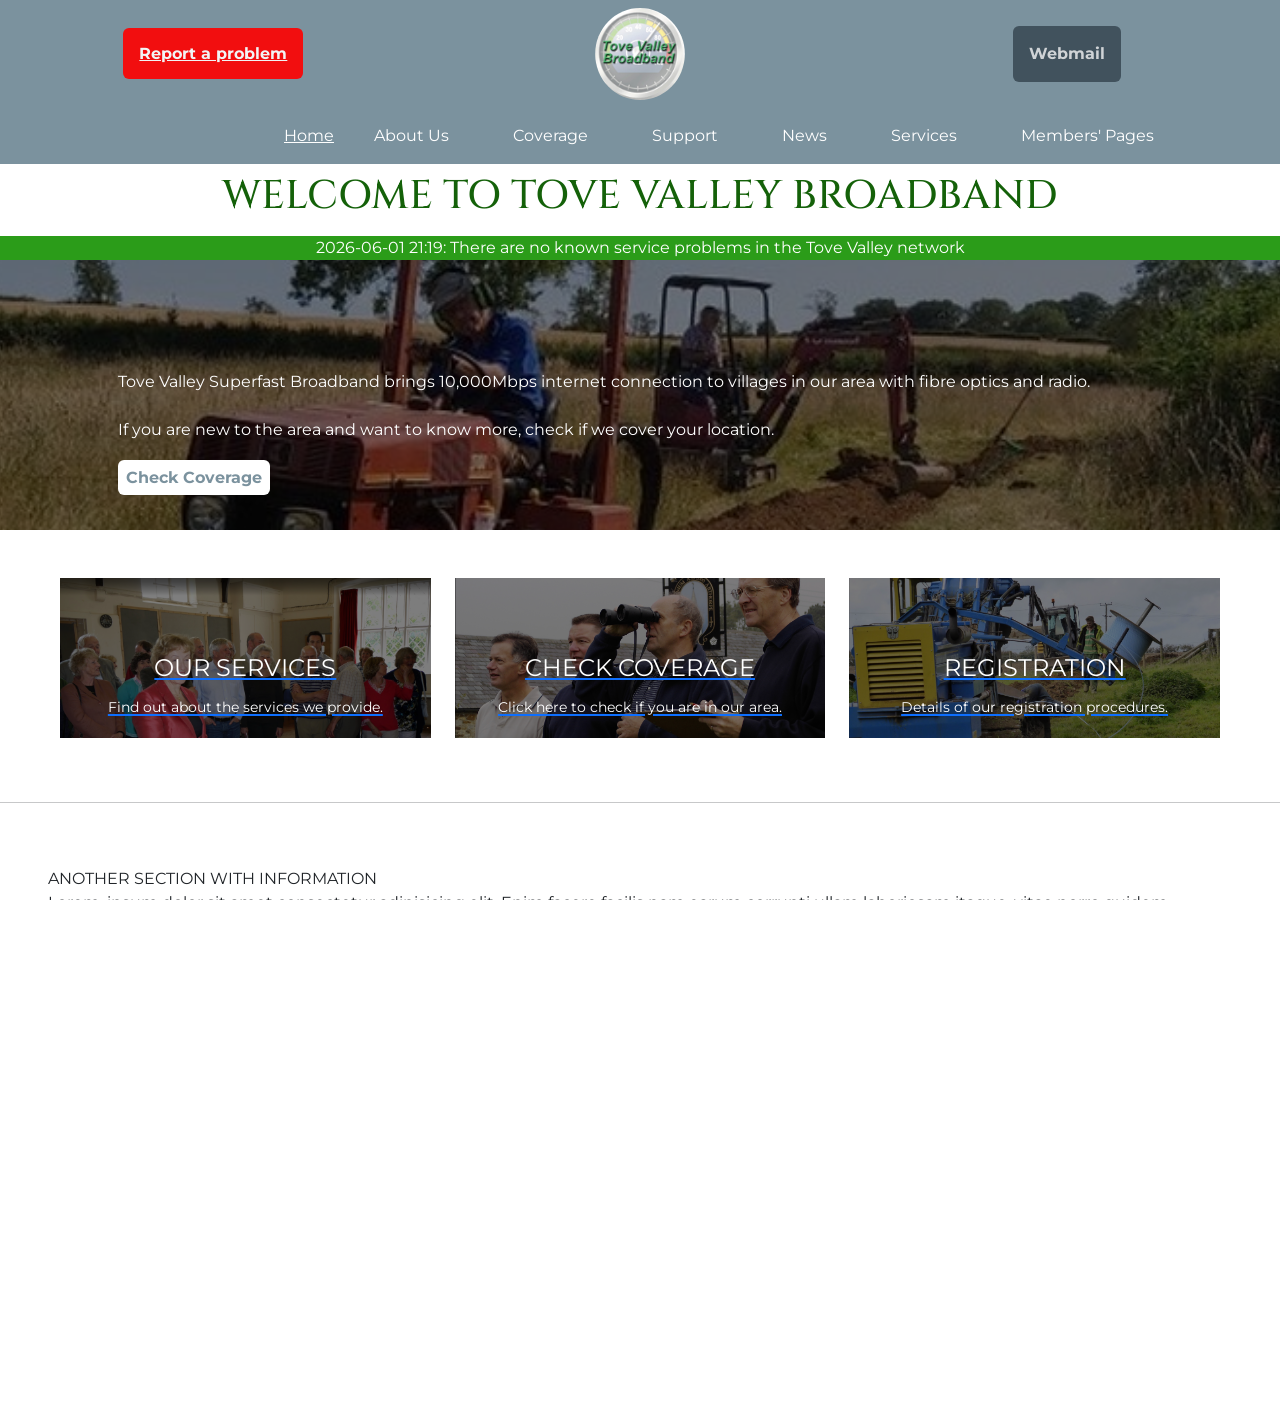
==== commit 4af83961: "Add files via upload" ====
--- a/index.html
+++ b/index.html
@@ -104,6 +104,9 @@
 										<a class="nav-link" href="aboutus.html">About Us</a>
 									</li>
 									<li class="nav-item px-4">
+										<a class="nav-link" href="coverage.html">Coverage</a>
+									</li>
+									<li class="nav-item px-4">
 										<a class="nav-link" href="#">Support</a>
 									</li>
 									<li class="nav-item px-4">
@@ -152,7 +155,7 @@
 									<br />
 									<a
 										class="tetbury-greentextonwhite p-2 rounded fw-bold text-center align-items-end"
-										href="#"
+										href="coverage.html"
 									>
 										Check Coverage
 									</a>
@@ -164,76 +167,87 @@
 					</section>
 					<!-- END OF HERO SECTION -->
 					<!-- OPTIONS -->
-					<section class="container-fluid py-3 bg-tw-logo-green">
-						<div class="row row-cols-1 row-cols-md-3 g-4 p-5 bg-tw-logo-green">
+					<section class="container-fluid">
+						<div class="row row-cols-1 row-cols-md-3 g-4 p-5">
 							<div class="col">
-								<div class="card h-100 bg-tw-logo-green border-0 shadow-sm">
-									<a
-										href="#"
-										class="btn button-round bg-white rounded-circle d-flex align-items-center justify-content-center mx-auto"
-									>
-										Our Services
-									</a>
-									<div class="card-body">
-										<p class="card-text text-justify text-center p-3">
-											Find out about the services we provide.
-										</p>
+								<a href="#">
+									<div class="button-story">
+										<div
+											class="mask button-content center"
+											style="background-color: rgba(0, 0, 0, 0.5)"
+										>
+											<p class="button-image-link text-center">
+												OUR SERVICES<br /><span class="text-tiny">
+													Find out about the services we provide.
+												</span>
+											</p>
+										</div>
 									</div>
-									<div class="card-footer border-0 bg-tw-logo-green"></div>
-								</div>
+								</a>
 							</div>
 							<div class="col">
-								<div class="card h-100 bg-tw-logo-green border-0 shadow-sm">
-									<a
-										href="#"
-										class="btn button-round bg-white rounded-circle d-flex align-items-center justify-content-center mx-auto"
-									>
-										Check Coverage
-									</a>
-									<div class="card-body">
-										<p class="card-text text-justify text-center p-3">
-											Click here to check if you are in our area.
-										</p>
+								<a href="coverage.html">
+									<div class="button-team">
+										<div
+											class="mask button-content center"
+											style="background-color: rgba(0, 0, 0, 0.5)"
+										>
+											<p class="button-image-link text-center">
+												CHECK COVERAGE<br /><span class="text-tiny">
+													Click here to check if you are in our area.</span
+												>
+											</p>
+										</div>
 									</div>
-									<div class="card-footer border-0 bg-tw-logo-green"></div>
-								</div>
+								</a>
 							</div>
 							<div class="col">
-								<div class="card h-100 bg-tw-logo-green border-0 shadow-sm">
-									<a
-										href="#"
-										class="btn button-round bg-white rounded-circle d-flex align-items-center justify-content-center mx-auto"
-									>
-										Registration Process
-									</a>
-									<div class="card-body">
-										<p class="card-text text-justify text-center p-3">
-											Details of our registration procedures.
-										</p>
+								<a href="#">
+									<div class="button-gallery">
+										<div
+											class="mask button-content center"
+											style="background-color: rgba(0, 0, 0, 0.5)"
+										>
+											<p class="button-image-link text-center">
+												REGISTRATION<br /><span class="text-tiny">
+													Details of our registration procedures.
+												</span>
+											</p>
+										</div>
 									</div>
-									<div class="card-footer border-0 bg-tw-logo-green"></div>
-								</div>
+								</a>
 							</div>
 						</div>
-						<!-- Top of page -->
-						<section class="text-end text-white pb-1 sticky-bottom">
-							<a href="#top" class="nav-link">
-								<svg
-									xmlns="http://www.w3.org/2000/svg "
-									width="1.0em"
-									height="1.0em"
-									fill="currentColor"
-									class="bi bi-arrow-up-square-fill tetbury-whitetextongreen"
-									viewBox="0 0 20 20 "
-								>
-									<path
-										d="M2 16a2 2 0 0 1-2-2V2a2 2 0 0 1 2-2h12a2 2 0 0 1 2 2v12a2 2 0 0 1-2 2zm6.5-4.5V5.707l2.146 2.147a.5.5 0 0 0 .708-.708l-3-3a.5.5 0 0 0-.708 0l-3 3a.5.5 0 1 0 .708.708L7.5 5.707V11.5a.5.5 0 0 0 1 0"
-									/>
-								</svg>
-							</a>
-						</section>
-					</section>
-					<!-- END OF OPTIONS -->
+					</section>
+					<hr />
+					<!-- END OF OPTIONS-->
+					<section class="p-5">
+						ANOTHER SECTION WITH INFORMATION
+						<br />
+						Lorem, ipsum dolor sit amet consectetur adipisicing elit. Enim
+						facere facilis nam earum corrupti ullam laboriosam itaque, vitae
+						porro quidem tenetur ratione est suscipit omnis? Quibusdam eveniet
+						eum pariatur blanditiis nobis explicabo ea culpa quis amet nesciunt
+						odio numquam veritatis consequuntur, placeat alias aliquid dolorem
+						quod sed inventore quidem eos earum officia? Accusantium deserunt
+						quam saepe cupiditate totam et culpa impedit aliquid quisquam sunt!
+						Itaque maxime facere atque hic aspernatur eveniet beatae
+						reprehenderit doloremque ex quas architecto, quasi laboriosam
+						corrupti iure tempore nulla aliquid perferendis dolorum totam
+						quisquam eaque? Beatae et error, possimus consequatur repellendus
+						laboriosam quod incidunt maxime, necessitatibus nulla minus neque,
+						voluptate odio quas accusantium aliquam excepturi? Provident nobis
+						unde nihil doloribus! Sit eveniet aspernatur, quam aperiam ut
+						temporibus cum fuga? A dolor nihil doloribus ipsam adipisci, eaque
+						soluta fugiat quidem officia iure inventore in nesciunt odio
+						eligendi? Quod consequuntur assumenda at. Quae expedita delectus
+						ipsum eveniet sequi laborum suscipit aperiam nemo pariatur esse odio
+						amet nobis ratione dolorem veniam voluptates itaque, quo dignissimos
+						quod earum. Eos provident natus saepe dignissimos! Iste omnis dicta
+						repellat, illo quasi architecto ullam velit reprehenderit iusto
+						neque porro officia nostrum voluptatibus nisi voluptatum voluptas
+						eius corporis, quo quod asperiores unde? Similique?
+					</section>
 				</main>
 				<!-- End of Main Content -->
 			</div>
--- a/style.css
+++ b/style.css
@@ -402,7 +402,10 @@
 	transition-timing-function: linear;
 	transition-delay: 1s;
 }
-
+.jump-small {
+	margin-top: 0px;
+	padding-top: 50px;
+}
 /* Carousel of images */
 .carousel-fade {
 	-webkit-transition-duration: 10s;
@@ -698,6 +701,27 @@
 	background-position: center;
 	background-repeat: no-repeat;
 	background-size: cover;
+}
+.hero-coverage {
+	background-color: rgba(123, 146, 158, 0);
+	background-image: url("tove_valley_broadband_area.jpg");
+	/* 	background-attachment: fixed; */
+	background-position: center;
+	background-repeat: no-repeat;
+	background-size: contain;
+	border-top: 2px solid red;
+	border-bottom: 2px solid red;
+}
+.button-image-link {
+	font-size: x-large;
+	color: white;
+	text-decoration: none;
+}
+.button-image-link a {
+	text-decoration: none;
+}
+.button-image-link a:hover {
+	text-decoration: underline;
 }
 .button-story {
 	background-color: rgba(123, 146, 158, 0.2);
--- a/style.css
+++ b/style.css
@@ -402,7 +402,10 @@
 	transition-timing-function: linear;
 	transition-delay: 1s;
 }
-
+.jump-small {
+	margin-top: 0px;
+	padding-top: 50px;
+}
 /* Carousel of images */
 .carousel-fade {
 	-webkit-transition-duration: 10s;
@@ -698,6 +701,27 @@
 	background-position: center;
 	background-repeat: no-repeat;
 	background-size: cover;
+}
+.hero-coverage {
+	background-color: rgba(123, 146, 158, 0);
+	background-image: url("tove_valley_broadband_area.jpg");
+	/* 	background-attachment: fixed; */
+	background-position: center;
+	background-repeat: no-repeat;
+	background-size: contain;
+	border-top: 2px solid red;
+	border-bottom: 2px solid red;
+}
+.button-image-link {
+	font-size: x-large;
+	color: white;
+	text-decoration: none;
+}
+.button-image-link a {
+	text-decoration: none;
+}
+.button-image-link a:hover {
+	text-decoration: underline;
 }
 .button-story {
 	background-color: rgba(123, 146, 158, 0.2);
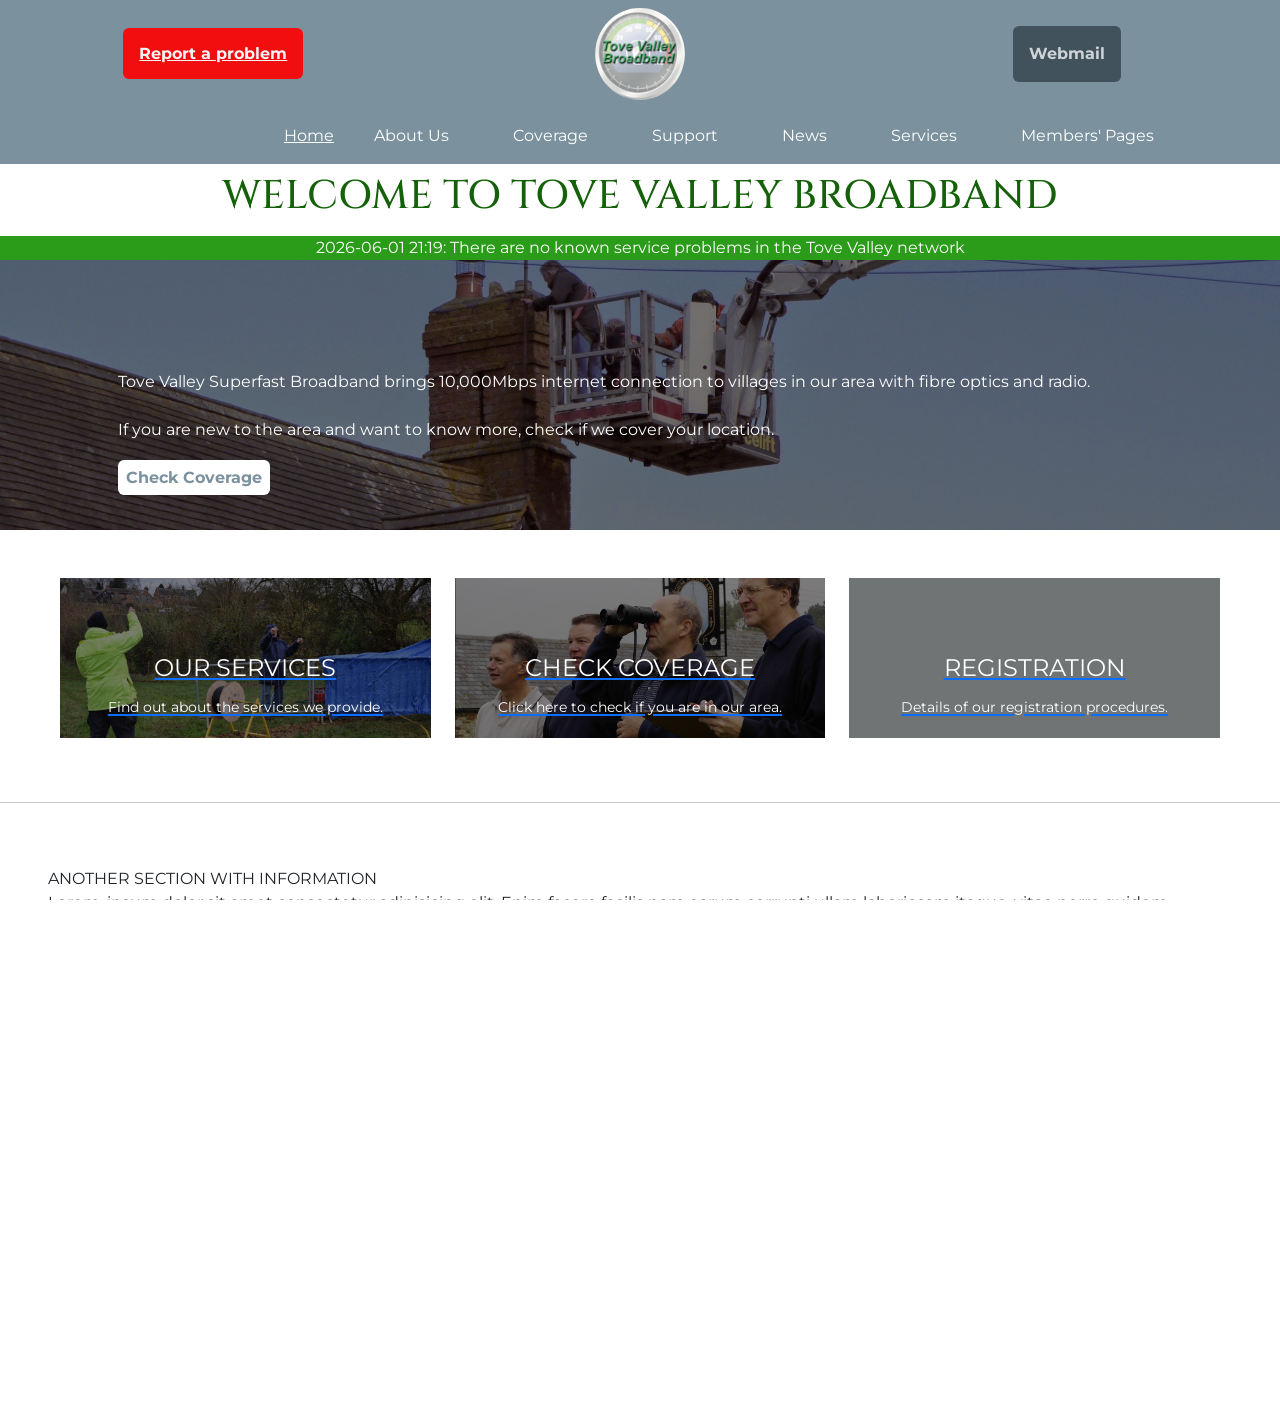
==== commit ab12b722: "Add files via upload" ====
--- a/index.html
+++ b/index.html
@@ -202,7 +202,7 @@
 								</a>
 							</div>
 							<div class="col">
-								<a href="#">
+								<a href="registration.html">
 									<div class="button-gallery">
 										<div
 											class="mask button-content center"
--- a/style.css
+++ b/style.css
@@ -688,7 +688,7 @@
 
 .hero-index {
 	background-color: rgba(123, 146, 158, 0.2);
-	background-image: url("trenching-2025-07-15-2.jpg");
+	background-image: url("TVB-crane-chimney-installation.jpg");
 	background-attachment: fixed;
 	background-position: center;
 	background-repeat: no-repeat;
@@ -696,7 +696,7 @@
 }
 .hero-aboutus {
 	background-color: rgba(123, 146, 158, 0);
-	background-image: url("TVB-fibre-laying-field.jpg");
+	background-image: url("TVB-celebration.jpg");
 	background-attachment: fixed;
 	background-position: center;
 	background-repeat: no-repeat;
@@ -709,8 +709,15 @@
 	background-position: center;
 	background-repeat: no-repeat;
 	background-size: contain;
-	border-top: 2px solid red;
-	border-bottom: 2px solid red;
+}
+.hero-registration {
+	background-color: rgba(123, 146, 158, 0.2);
+	background-image: url("TVB-fibre-reel-Churchyard.jpg");
+	background-attachment: fixed;
+	background-position: center center;
+	background-repeat: no-repeat;
+	background-size: cover;
+	width: 100%;
 }
 .button-image-link {
 	font-size: x-large;
@@ -725,7 +732,7 @@
 }
 .button-story {
 	background-color: rgba(123, 146, 158, 0.2);
-	background-image: url("TVB-celebration.jpg");
+	background-image: url("TVB-fibre-laying-field.jpg");
 	/* background-attachment: fixed; */
 	background-position: top;
 	background-repeat: no-repeat;
@@ -741,7 +748,7 @@
 }
 .button-gallery {
 	background-color: rgba(123, 146, 158, 0.2);
-	background-image: url("TVB-fibre-laying-reel-tractor.jpg");
+	background-image: url("TVB-rooftop-church.jpg");
 	/* background-attachment: fixed; */
 	background-position: center;
 	background-repeat: no-repeat;
--- a/style.css
+++ b/style.css
@@ -688,7 +688,7 @@
 
 .hero-index {
 	background-color: rgba(123, 146, 158, 0.2);
-	background-image: url("trenching-2025-07-15-2.jpg");
+	background-image: url("TVB-crane-chimney-installation.jpg");
 	background-attachment: fixed;
 	background-position: center;
 	background-repeat: no-repeat;
@@ -696,7 +696,7 @@
 }
 .hero-aboutus {
 	background-color: rgba(123, 146, 158, 0);
-	background-image: url("TVB-fibre-laying-field.jpg");
+	background-image: url("TVB-celebration.jpg");
 	background-attachment: fixed;
 	background-position: center;
 	background-repeat: no-repeat;
@@ -709,8 +709,15 @@
 	background-position: center;
 	background-repeat: no-repeat;
 	background-size: contain;
-	border-top: 2px solid red;
-	border-bottom: 2px solid red;
+}
+.hero-registration {
+	background-color: rgba(123, 146, 158, 0.2);
+	background-image: url("TVB-fibre-reel-Churchyard.jpg");
+	background-attachment: fixed;
+	background-position: center center;
+	background-repeat: no-repeat;
+	background-size: cover;
+	width: 100%;
 }
 .button-image-link {
 	font-size: x-large;
@@ -725,7 +732,7 @@
 }
 .button-story {
 	background-color: rgba(123, 146, 158, 0.2);
-	background-image: url("TVB-celebration.jpg");
+	background-image: url("TVB-fibre-laying-field.jpg");
 	/* background-attachment: fixed; */
 	background-position: top;
 	background-repeat: no-repeat;
@@ -741,7 +748,7 @@
 }
 .button-gallery {
 	background-color: rgba(123, 146, 158, 0.2);
-	background-image: url("TVB-fibre-laying-reel-tractor.jpg");
+	background-image: url("TVB-rooftop-church.jpg");
 	/* background-attachment: fixed; */
 	background-position: center;
 	background-repeat: no-repeat;
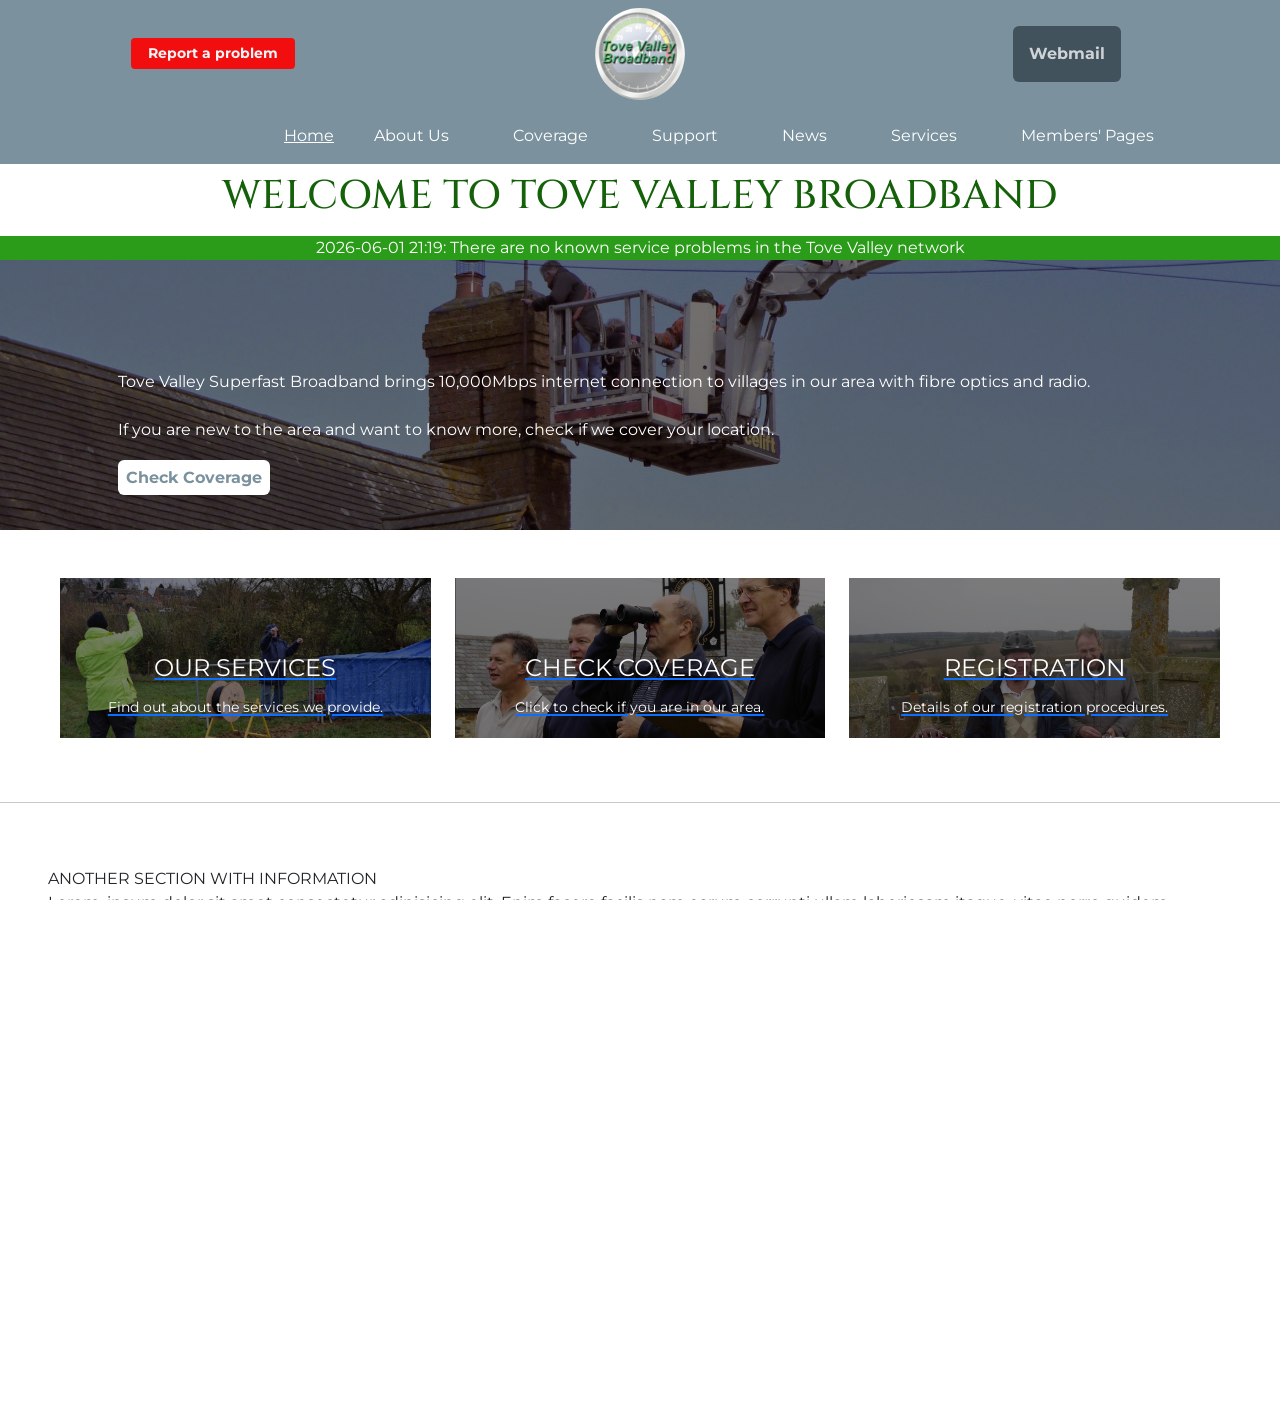
==== commit cd6d470e: "Add files via upload" ====
--- a/index.html
+++ b/index.html
@@ -46,21 +46,21 @@
 							<div
 								class="d-flex justify-content-center align-items-center col-4 text-center py-2"
 							>
-								<div class="">
-									<a
-										class="bg-tw-red text-white p-3 rounded fw-bold text-center"
-										href="#"
-									>
-										Report a problem
-									</a>
-								</div>
+								<button
+									type="button"
+									class="btn bg-tw-red text-white btn-sm px-3 fw-bold"
+									href="#"
+								>
+									Report a problem
+								</button>
 							</div>
 							<div class="col-4">
-								<img
-									class="d-inline-block align-top smalllogo rounded-circle py-2"
-									src="logo-tove-valley.jpg"
-									alt="Logo"
-								/>
+								<a href="index.html">
+									<img
+										class="d-inline-block align-top smalllogo rounded-circle py-2"
+										src="logo-tove-valley.jpg"
+										alt="Logo"
+								/></a>
 							</div>
 							<div
 								class="d-flex justify-content-center align-items-center col-4 text-center py-2"
@@ -194,7 +194,7 @@
 										>
 											<p class="button-image-link text-center">
 												CHECK COVERAGE<br /><span class="text-tiny">
-													Click here to check if you are in our area.</span
+													Click to check if you are in our area.</span
 												>
 											</p>
 										</div>
--- a/style.css
+++ b/style.css
@@ -569,7 +569,9 @@
 	border-color: rgb(123, 146, 158, 0.75);
 	background-color: white !important;
 }
-
+.button-balance {
+	text-wrap: balance;
+}
 .link-black {
 	color: black !important;
 	text-decoration: none;
@@ -697,10 +699,11 @@
 .hero-aboutus {
 	background-color: rgba(123, 146, 158, 0);
 	background-image: url("TVB-celebration.jpg");
-	background-attachment: fixed;
 	background-position: center;
 	background-repeat: no-repeat;
 	background-size: cover;
+	top: 0;
+	left: 0;
 }
 .hero-coverage {
 	background-color: rgba(123, 146, 158, 0);
--- a/style.css
+++ b/style.css
@@ -569,7 +569,9 @@
 	border-color: rgb(123, 146, 158, 0.75);
 	background-color: white !important;
 }
-
+.button-balance {
+	text-wrap: balance;
+}
 .link-black {
 	color: black !important;
 	text-decoration: none;
@@ -697,10 +699,11 @@
 .hero-aboutus {
 	background-color: rgba(123, 146, 158, 0);
 	background-image: url("TVB-celebration.jpg");
-	background-attachment: fixed;
 	background-position: center;
 	background-repeat: no-repeat;
 	background-size: cover;
+	top: 0;
+	left: 0;
 }
 .hero-coverage {
 	background-color: rgba(123, 146, 158, 0);
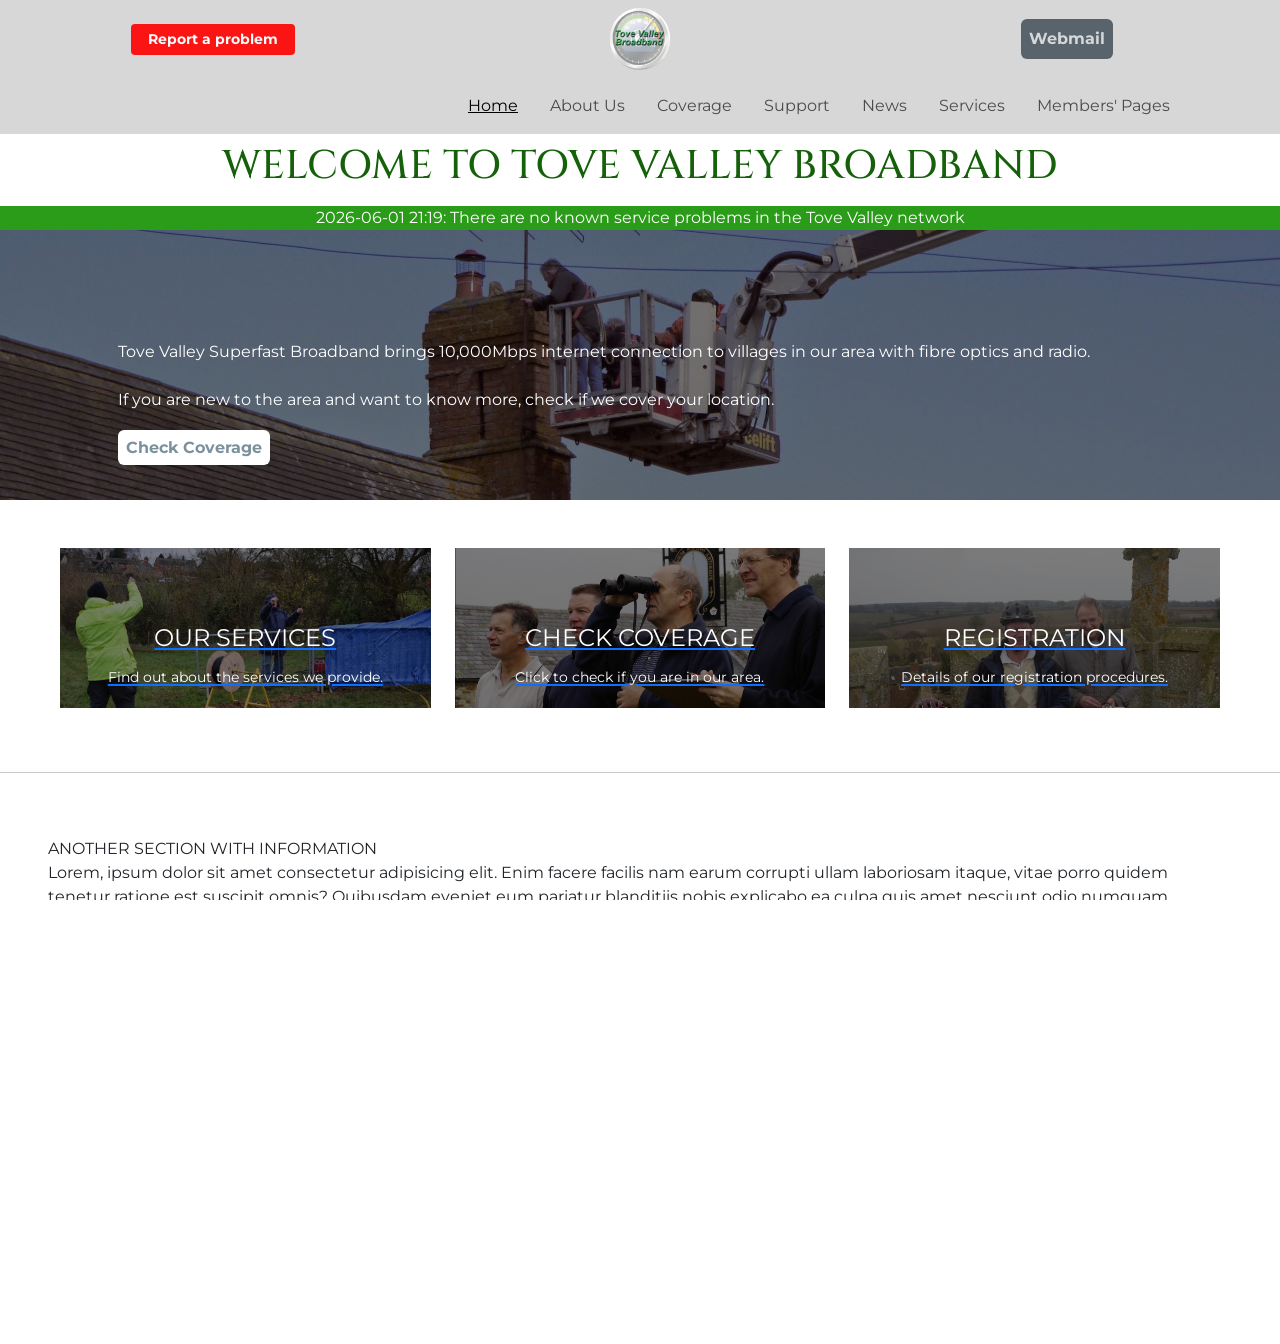
==== commit e68d1911: "Add files via upload" ====
--- a/index.html
+++ b/index.html
@@ -65,7 +65,7 @@
 							<div
 								class="d-flex justify-content-center align-items-center col-4 text-center py-2"
 							>
-								<a class="btn-white p-3 rounded fw-bold text-center" href="#">
+								<a class="btn-white p-2 rounded fw-bold text-center" href="#">
 									Webmail
 								</a>
 							</div>
@@ -73,7 +73,7 @@
 					</section>
 					<!-- Navigation Bar -->
 					<nav
-						class="navbar navbar-expand-md bg-tw-logo-green text-white text-center pe-4 justify-content-center"
+						class="navbar navbar-expand-md bg-tw-logo-green text-center pe-4 justify-content-center"
 					>
 						<div class="container-lg justify-content-end">
 							<button
@@ -92,7 +92,7 @@
 								id="navbarSupportedContent"
 							>
 								<ul class="navbar-nav me-auto mb-2 mb-lg-0 text-center">
-									<li class="nav-item">
+									<li class="nav-item px-2">
 										<a
 											class="nav-link active"
 											aria-current="page"
@@ -100,22 +100,22 @@
 											>Home</a
 										>
 									</li>
-									<li class="nav-item px-4">
+									<li class="nav-item px-2">
 										<a class="nav-link" href="aboutus.html">About Us</a>
 									</li>
-									<li class="nav-item px-4">
+									<li class="nav-item px-2">
 										<a class="nav-link" href="coverage.html">Coverage</a>
 									</li>
-									<li class="nav-item px-4">
+									<li class="nav-item px-2">
 										<a class="nav-link" href="#">Support</a>
 									</li>
-									<li class="nav-item px-4">
+									<li class="nav-item px-2">
 										<a class="nav-link" href="#">News</a>
 									</li>
-									<li class="nav-item px-4">
+									<li class="nav-item px-2">
 										<a class="nav-link" href="#">Services</a>
 									</li>
-									<li class="nav-item px-4">
+									<li class="nav-item px-2">
 										<a class="nav-link" href="#">Members' Pages</a>
 									</li>
 								</ul>
@@ -252,7 +252,7 @@
 				<!-- End of Main Content -->
 			</div>
 		</div>
-		<footer id="sticky-footer" class="navbar-dark text-white pt-0 pb-0">
+		<footer id="sticky-footer" class="navbar-dark pt-0 pb-0">
 			<!-- Footer hours -->
 			<section
 				class="container-fluid py-1 text-center bg-tw-logo-green bg-social"
@@ -262,7 +262,7 @@
 						<img
 							class="d-inline-block align-top smalllogo rounded-circle"
 							src="logo-tove-valley.jpg"
-							alt="Tetbury Wines Logo"
+							alt="Tove Valley Broadband Logo"
 						/>
 					</a>
 				</div>
--- a/style.css
+++ b/style.css
@@ -45,7 +45,7 @@
 }
 
 .bg-tw-logo-green {
-	background-color: rgb(123, 146, 158);
+	background-color: rgb(214, 215, 214);
 }
 
 .bg-tw-logo-green-pale {
@@ -208,26 +208,26 @@
 }
 
 .navbar-dark {
-	background-color: rgb(123, 146, 158);
-	border-color: rgb(123, 146, 158);
-	color: white;
+	background-color: rgb(214, 215, 214);
+	border-color: rgb(214, 215, 214);
+	/* 	color: white; */
 }
 
 .nav-link {
-	color: white !important;
+	/* color: white !important; */
 }
 
 .nav-link:hover {
-	color: white !important;
+	/* color: white !important; */
 	text-decoration: underline;
 }
 
 .nav-item {
-	color: white !important;
+	/* color: white !important; */
 }
 
 .nav-item:hover {
-	color: white !important;
+	/* color: white !important; */
 	text-decoration: underline;
 }
 
@@ -243,14 +243,14 @@
 	padding: 0.5rem;
 	background-color: rgb(123, 146, 158);
 	text-align: left;
-	color: #fff;
+	/* 	color: #fff; */
 }
 
 .border-tw-logo-green {
-	border-bottom: 2px solid rgb(123, 146, 158);
+	border-bottom: 2px solid rgb(214, 215, 214);
 }
 .border-grey {
-	border: 10px rgb(46, 60, 71, 0.75);
+	border: 10px rgb(214, 215, 214, 0.75);
 	border-radius: 0;
 }
 .border-red {
@@ -278,7 +278,7 @@
 }
 
 .bg-social {
-	background-color: rgba(123, 146, 158, 0.7);
+	background-color: rgba(214, 215, 214, 0.7);
 }
 
 .style-instagram {
@@ -327,11 +327,11 @@
 }
 
 .smalllogo {
-	width: 6rem;
+	width: 4rem;
 	height: auto;
 	/*   width: 200;
   height: 138; */
-	padding: 0.2em;
+	padding: 0.1em;
 }
 
 .footerlogo {
@@ -702,8 +702,8 @@
 	background-position: center;
 	background-repeat: no-repeat;
 	background-size: cover;
-	top: 0;
-	left: 0;
+	background-position: top center;
+	min-height: 70vh;
 }
 .hero-coverage {
 	background-color: rgba(123, 146, 158, 0);
@@ -803,8 +803,8 @@
 	font-weight: bolder;
 }
 .button-round {
-	width: 7rem;
-	height: 7rem;
+	width: 2em;
+	height: 2em;
 }
 .more-transparent {
 	background-color: rgb(123, 146, 158, 0.7);
@@ -1287,63 +1287,3 @@
 .blog-overlay {
 	background-color: rgba(123, 146, 158, 0.6);
 }
-
-#chateaumusar {
-	text-align: center;
-
-	font-size: 30px;
-	padding-top: 40px;
-	height: 608px;
-
-	padding-top: 300px;
-}
-
-#riesling {
-	text-align: center;
-
-	font-size: 30px;
-	padding-top: 40px;
-	height: 608px;
-
-	padding-top: 300px;
-}
-
-#avondale {
-	text-align: center;
-
-	font-size: 30px;
-	padding-top: 40px;
-	height: 608px;
-
-	padding-top: 300px;
-}
-
-#cycles {
-	text-align: center;
-
-	font-size: 30px;
-	padding-top: 40px;
-	height: 608px;
-
-	padding-top: 300px;
-}
-
-/* #four {
-    text-align: center;
-    color: white;
-    font-size: 30px;
-    padding-top: 40px;
-    height: 608px;
-    background: orange;
-    padding-top: 500px;
-} */
-
-#five {
-	text-align: center;
-
-	font-size: 30px;
-	padding-top: 40px;
-	height: 608px;
-
-	padding-top: 500px;
-}
--- a/style.css
+++ b/style.css
@@ -45,7 +45,7 @@
 }
 
 .bg-tw-logo-green {
-	background-color: rgb(123, 146, 158);
+	background-color: rgb(214, 215, 214);
 }
 
 .bg-tw-logo-green-pale {
@@ -208,26 +208,26 @@
 }
 
 .navbar-dark {
-	background-color: rgb(123, 146, 158);
-	border-color: rgb(123, 146, 158);
-	color: white;
+	background-color: rgb(214, 215, 214);
+	border-color: rgb(214, 215, 214);
+	/* 	color: white; */
 }
 
 .nav-link {
-	color: white !important;
+	/* color: white !important; */
 }
 
 .nav-link:hover {
-	color: white !important;
+	/* color: white !important; */
 	text-decoration: underline;
 }
 
 .nav-item {
-	color: white !important;
+	/* color: white !important; */
 }
 
 .nav-item:hover {
-	color: white !important;
+	/* color: white !important; */
 	text-decoration: underline;
 }
 
@@ -243,14 +243,14 @@
 	padding: 0.5rem;
 	background-color: rgb(123, 146, 158);
 	text-align: left;
-	color: #fff;
+	/* 	color: #fff; */
 }
 
 .border-tw-logo-green {
-	border-bottom: 2px solid rgb(123, 146, 158);
+	border-bottom: 2px solid rgb(214, 215, 214);
 }
 .border-grey {
-	border: 10px rgb(46, 60, 71, 0.75);
+	border: 10px rgb(214, 215, 214, 0.75);
 	border-radius: 0;
 }
 .border-red {
@@ -278,7 +278,7 @@
 }
 
 .bg-social {
-	background-color: rgba(123, 146, 158, 0.7);
+	background-color: rgba(214, 215, 214, 0.7);
 }
 
 .style-instagram {
@@ -327,11 +327,11 @@
 }
 
 .smalllogo {
-	width: 6rem;
+	width: 4rem;
 	height: auto;
 	/*   width: 200;
   height: 138; */
-	padding: 0.2em;
+	padding: 0.1em;
 }
 
 .footerlogo {
@@ -702,8 +702,8 @@
 	background-position: center;
 	background-repeat: no-repeat;
 	background-size: cover;
-	top: 0;
-	left: 0;
+	background-position: top center;
+	min-height: 70vh;
 }
 .hero-coverage {
 	background-color: rgba(123, 146, 158, 0);
@@ -803,8 +803,8 @@
 	font-weight: bolder;
 }
 .button-round {
-	width: 7rem;
-	height: 7rem;
+	width: 2em;
+	height: 2em;
 }
 .more-transparent {
 	background-color: rgb(123, 146, 158, 0.7);
@@ -1287,63 +1287,3 @@
 .blog-overlay {
 	background-color: rgba(123, 146, 158, 0.6);
 }
-
-#chateaumusar {
-	text-align: center;
-
-	font-size: 30px;
-	padding-top: 40px;
-	height: 608px;
-
-	padding-top: 300px;
-}
-
-#riesling {
-	text-align: center;
-
-	font-size: 30px;
-	padding-top: 40px;
-	height: 608px;
-
-	padding-top: 300px;
-}
-
-#avondale {
-	text-align: center;
-
-	font-size: 30px;
-	padding-top: 40px;
-	height: 608px;
-
-	padding-top: 300px;
-}
-
-#cycles {
-	text-align: center;
-
-	font-size: 30px;
-	padding-top: 40px;
-	height: 608px;
-
-	padding-top: 300px;
-}
-
-/* #four {
-    text-align: center;
-    color: white;
-    font-size: 30px;
-    padding-top: 40px;
-    height: 608px;
-    background: orange;
-    padding-top: 500px;
-} */
-
-#five {
-	text-align: center;
-
-	font-size: 30px;
-	padding-top: 40px;
-	height: 608px;
-
-	padding-top: 500px;
-}
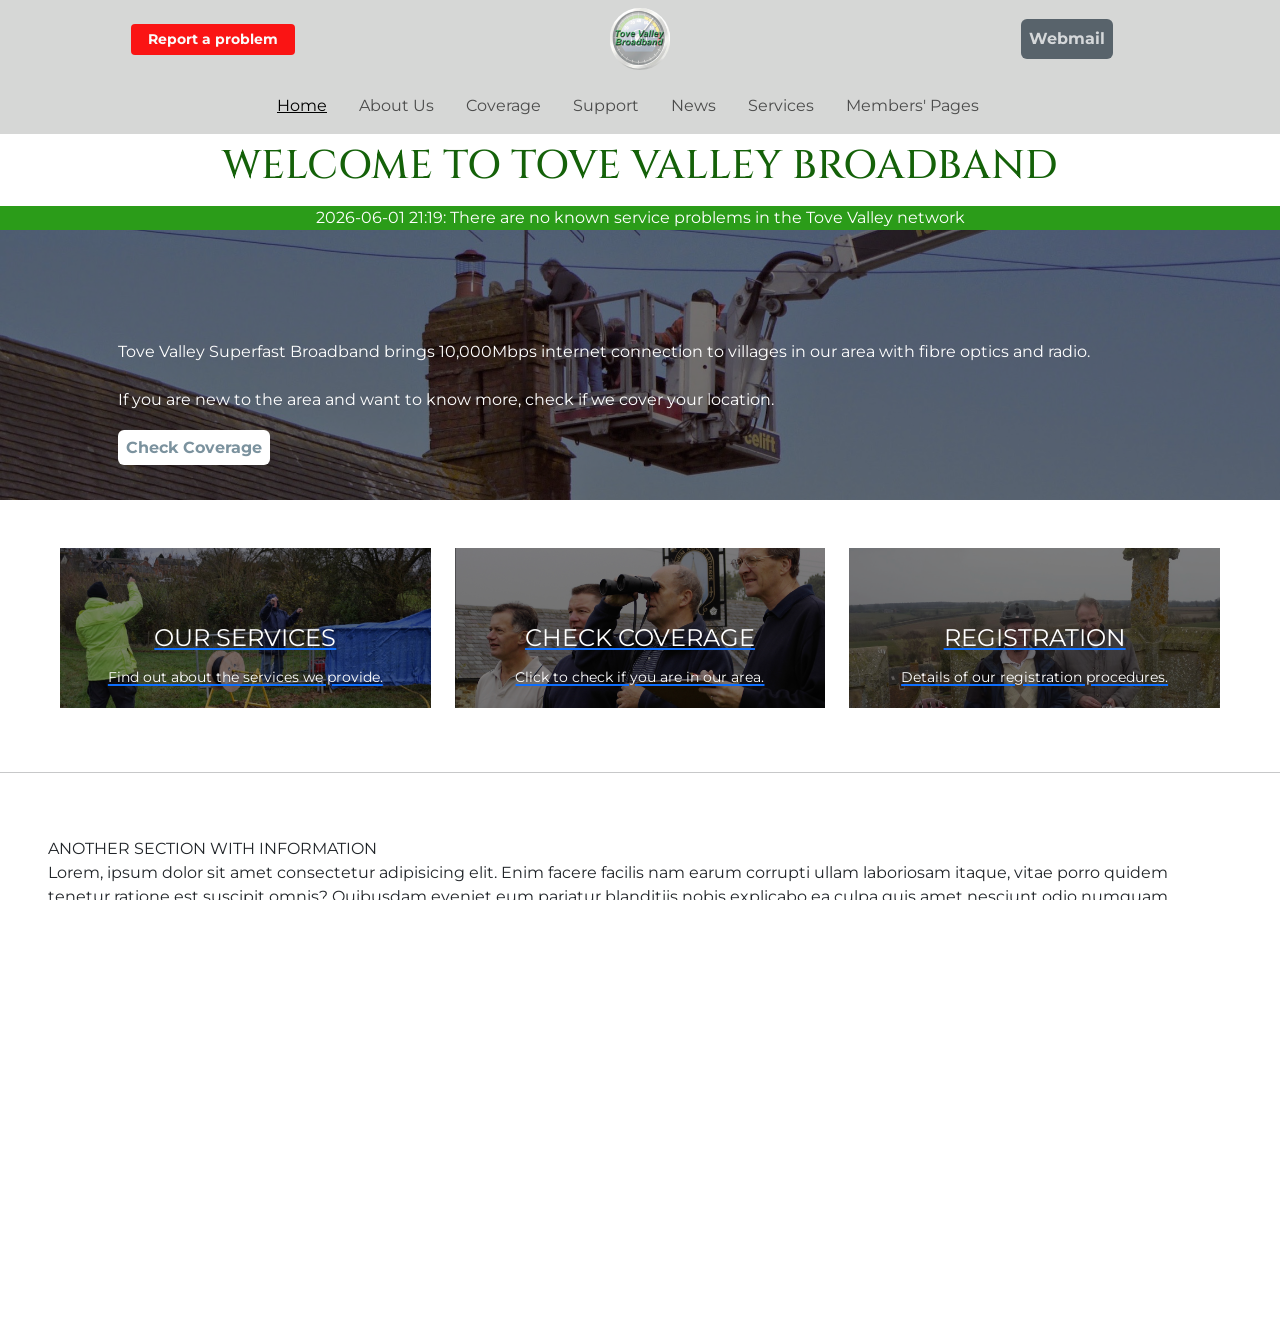
==== commit 555e2fdd: "Add files via upload" ====
--- a/index.html
+++ b/index.html
@@ -75,9 +75,9 @@
 					<nav
 						class="navbar navbar-expand-md bg-tw-logo-green text-center pe-4 justify-content-center"
 					>
-						<div class="container-lg justify-content-end">
+						<div class="container-lg justify-content-center">
 							<button
-								class="navbar-toggler navbar-dark"
+								class="navbar-toggler"
 								type="button"
 								data-bs-toggle="collapse"
 								data-bs-target="#navbarSupportedContent"
@@ -91,7 +91,7 @@
 								class="collapse navbar-collapse flex-grow-0"
 								id="navbarSupportedContent"
 							>
-								<ul class="navbar-nav me-auto mb-2 mb-lg-0 text-center">
+								<ul class="navbar-nav mb-2 mb-lg-0 text-center">
 									<li class="nav-item px-2">
 										<a
 											class="nav-link active"
@@ -107,7 +107,7 @@
 										<a class="nav-link" href="coverage.html">Coverage</a>
 									</li>
 									<li class="nav-item px-2">
-										<a class="nav-link" href="#">Support</a>
+										<a class="nav-link" href="support.html">Support</a>
 									</li>
 									<li class="nav-item px-2">
 										<a class="nav-link" href="#">News</a>
--- a/style.css
+++ b/style.css
@@ -722,6 +722,15 @@
 	background-size: cover;
 	width: 100%;
 }
+.hero-support {
+	background-color: rgba(123, 146, 158, 0.2);
+	background-image: url("TVB-rooftop-cottage.jpg");
+	background-attachment: fixed;
+	background-position: top center;
+	background-repeat: no-repeat;
+	background-size: cover;
+	width: 100%;
+}
 .button-image-link {
 	font-size: x-large;
 	color: white;
@@ -805,6 +814,18 @@
 .button-round {
 	width: 2em;
 	height: 2em;
+}
+.button-round-large {
+	width: 5em;
+	height: 5em;
+}
+.button-round-largest {
+	width: 8em;
+	height: 8em;
+}
+.button-round-mega {
+	width: 10em;
+	height: 10em;
 }
 .more-transparent {
 	background-color: rgb(123, 146, 158, 0.7);
--- a/style.css
+++ b/style.css
@@ -722,6 +722,15 @@
 	background-size: cover;
 	width: 100%;
 }
+.hero-support {
+	background-color: rgba(123, 146, 158, 0.2);
+	background-image: url("TVB-rooftop-cottage.jpg");
+	background-attachment: fixed;
+	background-position: top center;
+	background-repeat: no-repeat;
+	background-size: cover;
+	width: 100%;
+}
 .button-image-link {
 	font-size: x-large;
 	color: white;
@@ -805,6 +814,18 @@
 .button-round {
 	width: 2em;
 	height: 2em;
+}
+.button-round-large {
+	width: 5em;
+	height: 5em;
+}
+.button-round-largest {
+	width: 8em;
+	height: 8em;
+}
+.button-round-mega {
+	width: 10em;
+	height: 10em;
 }
 .more-transparent {
 	background-color: rgb(123, 146, 158, 0.7);
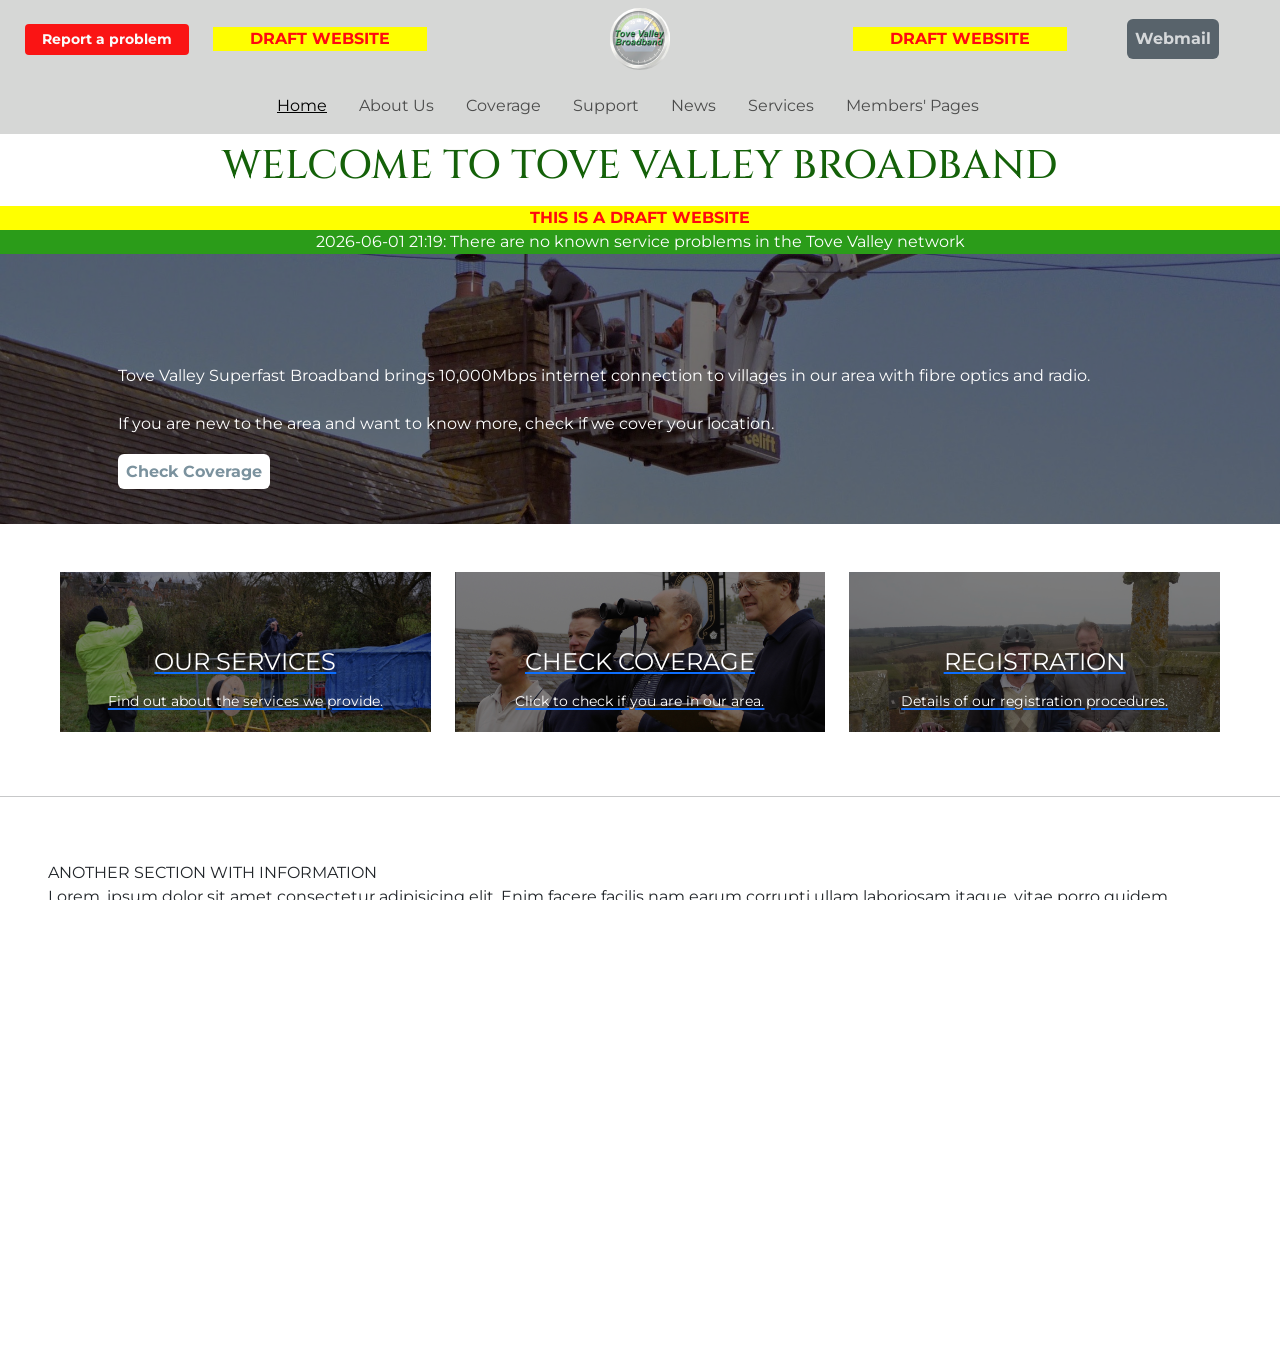
==== commit 97058bdb: "Add files via upload" ====
--- a/index.html
+++ b/index.html
@@ -44,7 +44,7 @@
 					<section class="container-fluid text-center bg-tw-logo-green">
 						<div class="row text-center align-items-center bg-tw-logo-green">
 							<div
-								class="d-flex justify-content-center align-items-center col-4 text-center py-2"
+								class="d-flex justify-content-center align-items-center col-2 text-center py-2"
 							>
 								<button
 									type="button"
@@ -54,6 +54,11 @@
 									Report a problem
 								</button>
 							</div>
+							<div
+								class="col-2 text-tw-logo-red fw-bold text-scarlet bg-highlight-yellow"
+							>
+								DRAFT WEBSITE
+							</div>
 							<div class="col-4">
 								<a href="index.html">
 									<img
@@ -63,7 +68,12 @@
 								/></a>
 							</div>
 							<div
-								class="d-flex justify-content-center align-items-center col-4 text-center py-2"
+								class="col-2 text-tw-logo-red fw-bold text-scarlet bg-highlight-yellow"
+							>
+								DRAFT WEBSITE
+							</div>
+							<div
+								class="d-flex justify-content-center align-items-center col-2 text-center py-2"
 							>
 								<a class="btn-white p-2 rounded fw-bold text-center" href="#">
 									Webmail
@@ -131,6 +141,11 @@
 							WELCOME TO TOVE VALLEY BROADBAND
 						</h1>
 					</section>
+					<div
+						class="text-tw-logo-red fw-bold text-scarlet bg-highlight-yellow text-center"
+					>
+						THIS IS A DRAFT WEBSITE
+					</div>
 					<!-- END PAGE TITLE -->
 					<section class="bg-highlight-green text-center text-white">
 						2026-06-01 21:19: There are no known service problems in the Tove
